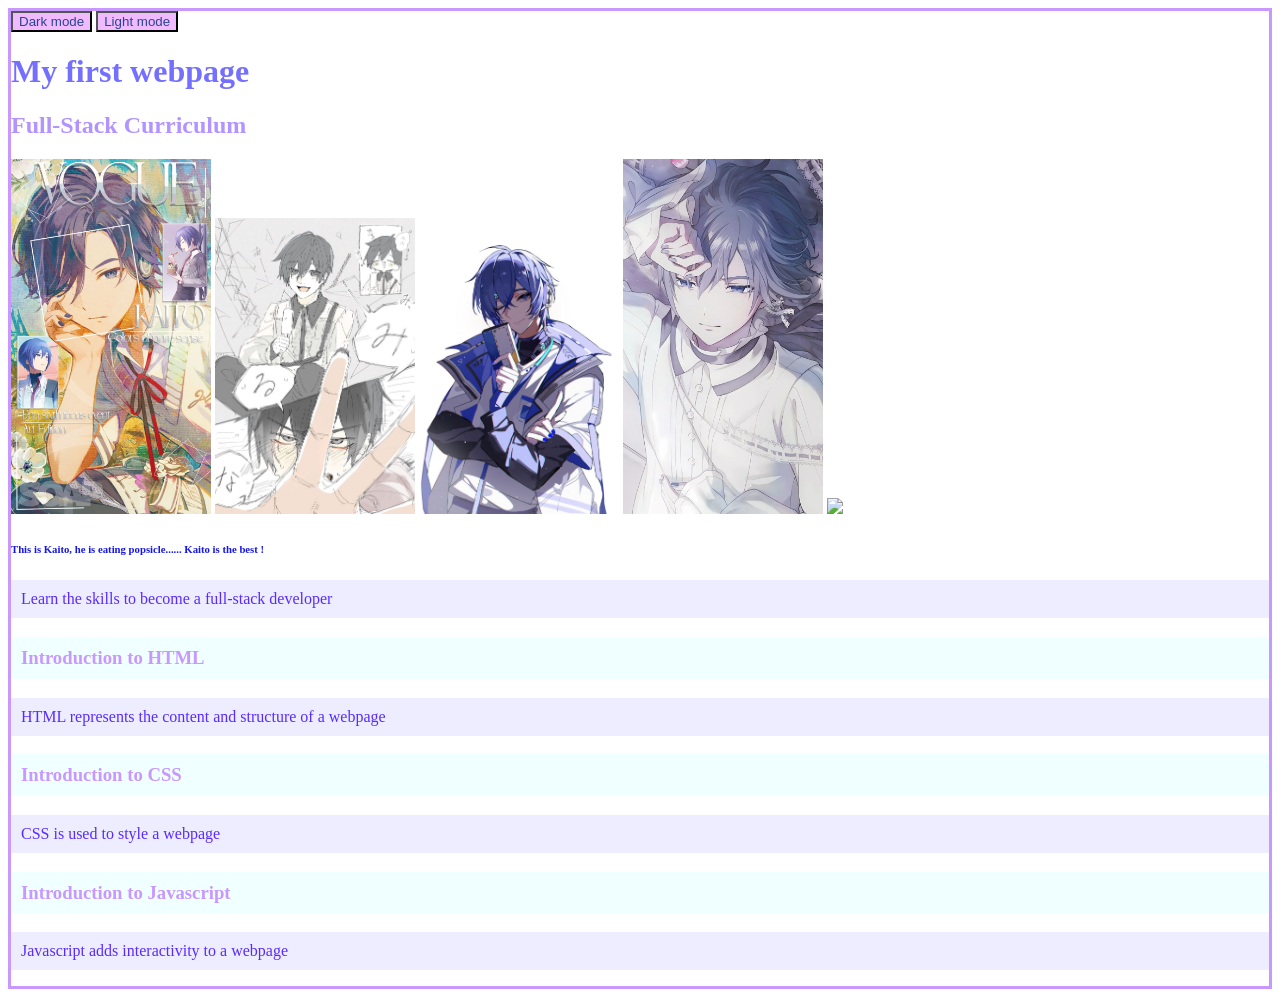
==== index.html @ ebd1fbab "photos" ====
<!DOCTYPE html>
<head>
    <title>My first webpage</title>
    <link rel="stylesheet" href="./styles/second.css">
    <link rel="stylesheet" href="./styles/first.css">
</head>

<body id="light">
<button onclick="document.body.id = 'dark';">
    Dark mode
</button>

<button onclick="document.body.id = 'light';">
    Light mode
</button>

    <h1>My first webpage</h1>
    <h2>Full-Stack Curriculum</h2>
    <img src="/Images/de895243374982b24a1d31e9becc2467.jpg" width="200">
    <img src="/Images/kaito.jpg" width="200">
    <img src="/Images/kaito1.jpg" width="200">
    <img src="/Images/kaito2.jpg" width="200">
    <img src="/Images/miku.png" width="200">
    <h6>This is Kaito, he is eating popsicle...... Kaito is the best !</h6>
    <p>Learn the skills to become a full-stack developer</p>

    <h3>Introduction to HTML</h3>
    <p>HTML represents the content and structure of a webpage</p>

    <h3>Introduction to CSS</h3>
    <p>CSS is used to style a webpage</p>

    <h3>Introduction to Javascript</h3>
    <p>Javascript adds interactivity to a webpage</p>

    <script>
        let dog = {
            name:"Gaga",
            weight:"6",
            happy: false,
        };
        console.log(dog.name)
        let family = {
            dad:"Haha",
            mom:"Lala",
            daughter:"Hehe",
            pet:dog
        }
        console.log(family)
        family.pet.happy = true
    </script>
</body>
---- styles/second.css ----
#dark {
  background-color: rgb(42, 42, 42);
  color: rgb(255, 255, 255);    border: 3px solid rgb(200, 152, 255);

  background-color: rgb(44, 44, 44);

h6{
  color:rgb(131, 131, 255)
}
p{
  color: rgb(188, 170, 255);
  padding: 10px;
}
h3{
  color: rgb(213, 177, 255);
  padding: 10px;
}
h1{
  color:rgb(244, 206, 255)
}
h2{
  color:rgb(224, 255, 240)
}
button{
    color: rgb(119, 58, 140);
    background-color: rgb(141, 209, 255);
}


}
---- styles/first.css ----
#light {
  background-color: rgb(255, 255, 255);
  color: black;    border: 3px solid rgb(200, 152, 255);
h6{
  color:rgb(23, 23, 226)
}
p{
  color: rgb(89, 43, 255);
  background-color: rgb(237, 237, 255);
  padding: 10px;
}
h3{
  color: rgb(200, 152, 255);
  background-color: azure;
  padding: 10px;
}
h1{
  color:rgb(116, 111, 255)
}
h2{
  color:rgb(178, 147, 255)
}
button{
    color: rgb(43, 67, 145);
    background-color: rgb(240, 186, 255);
}

}
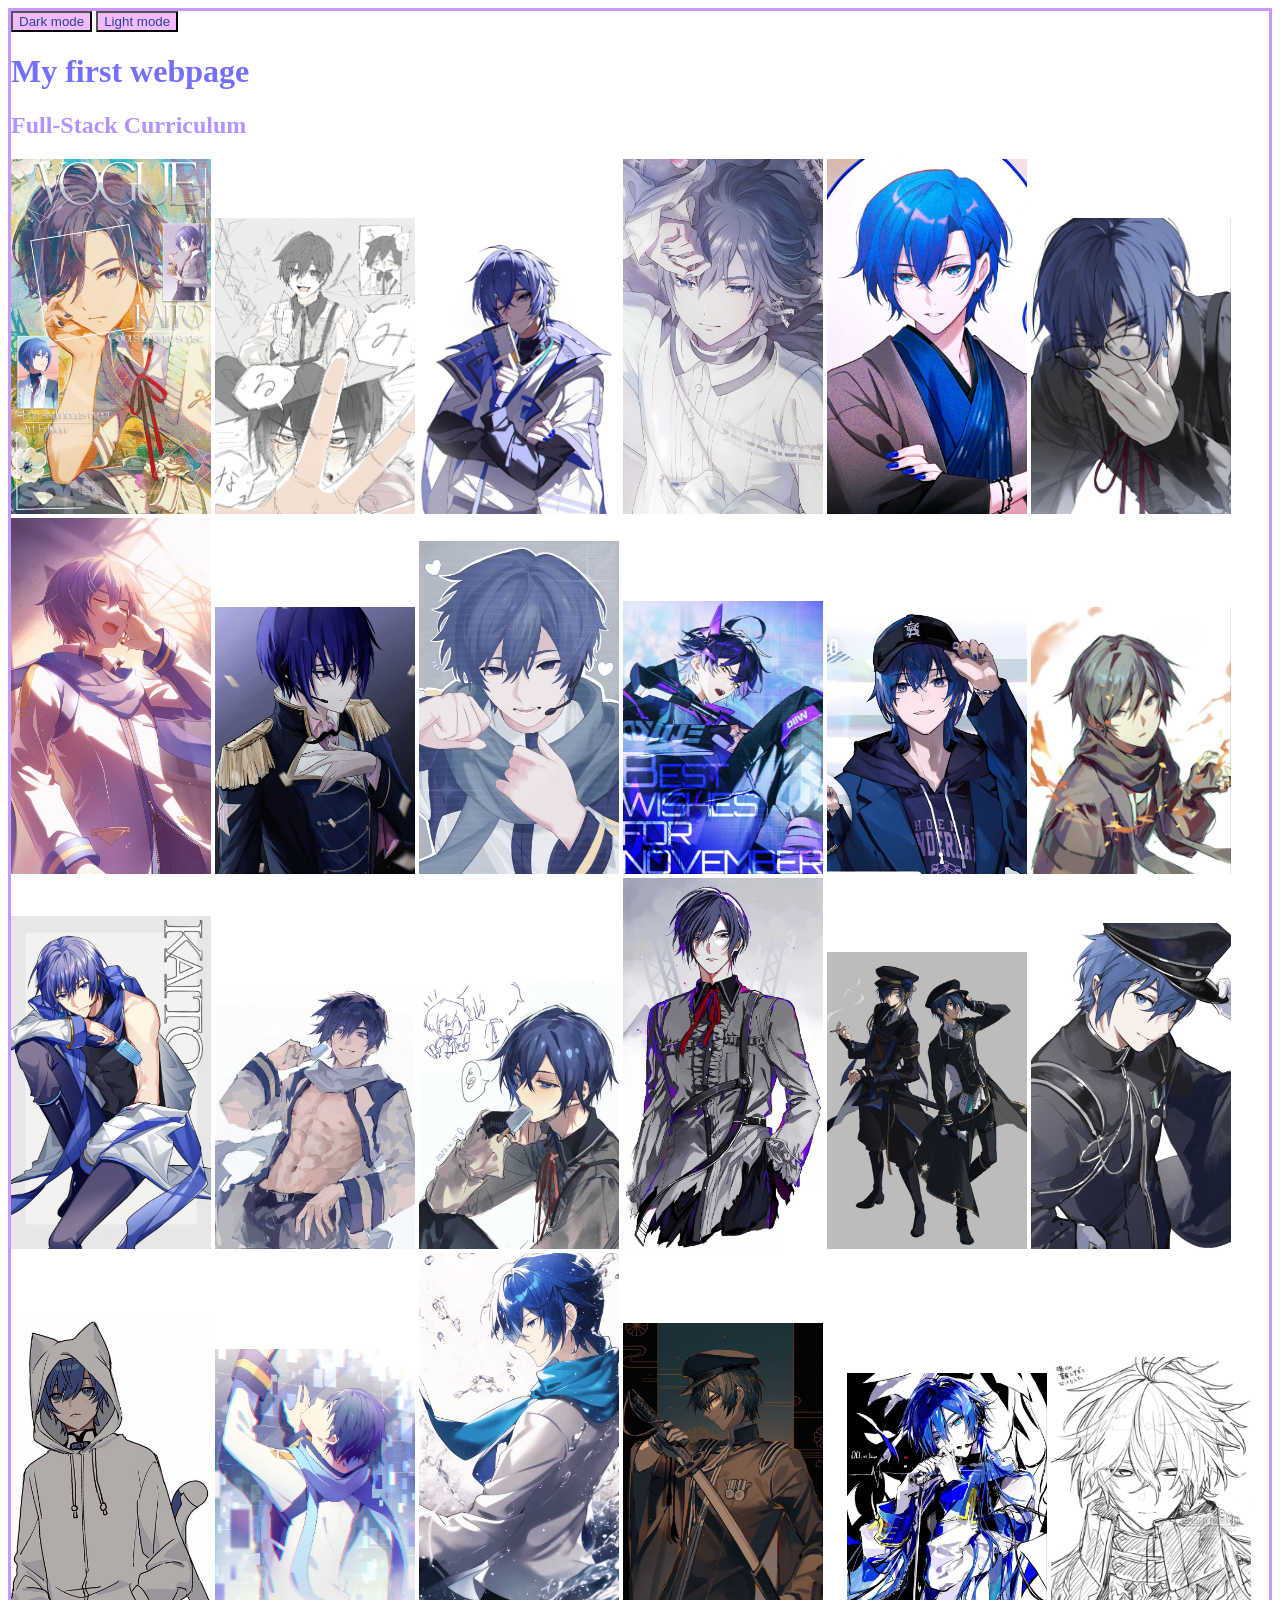
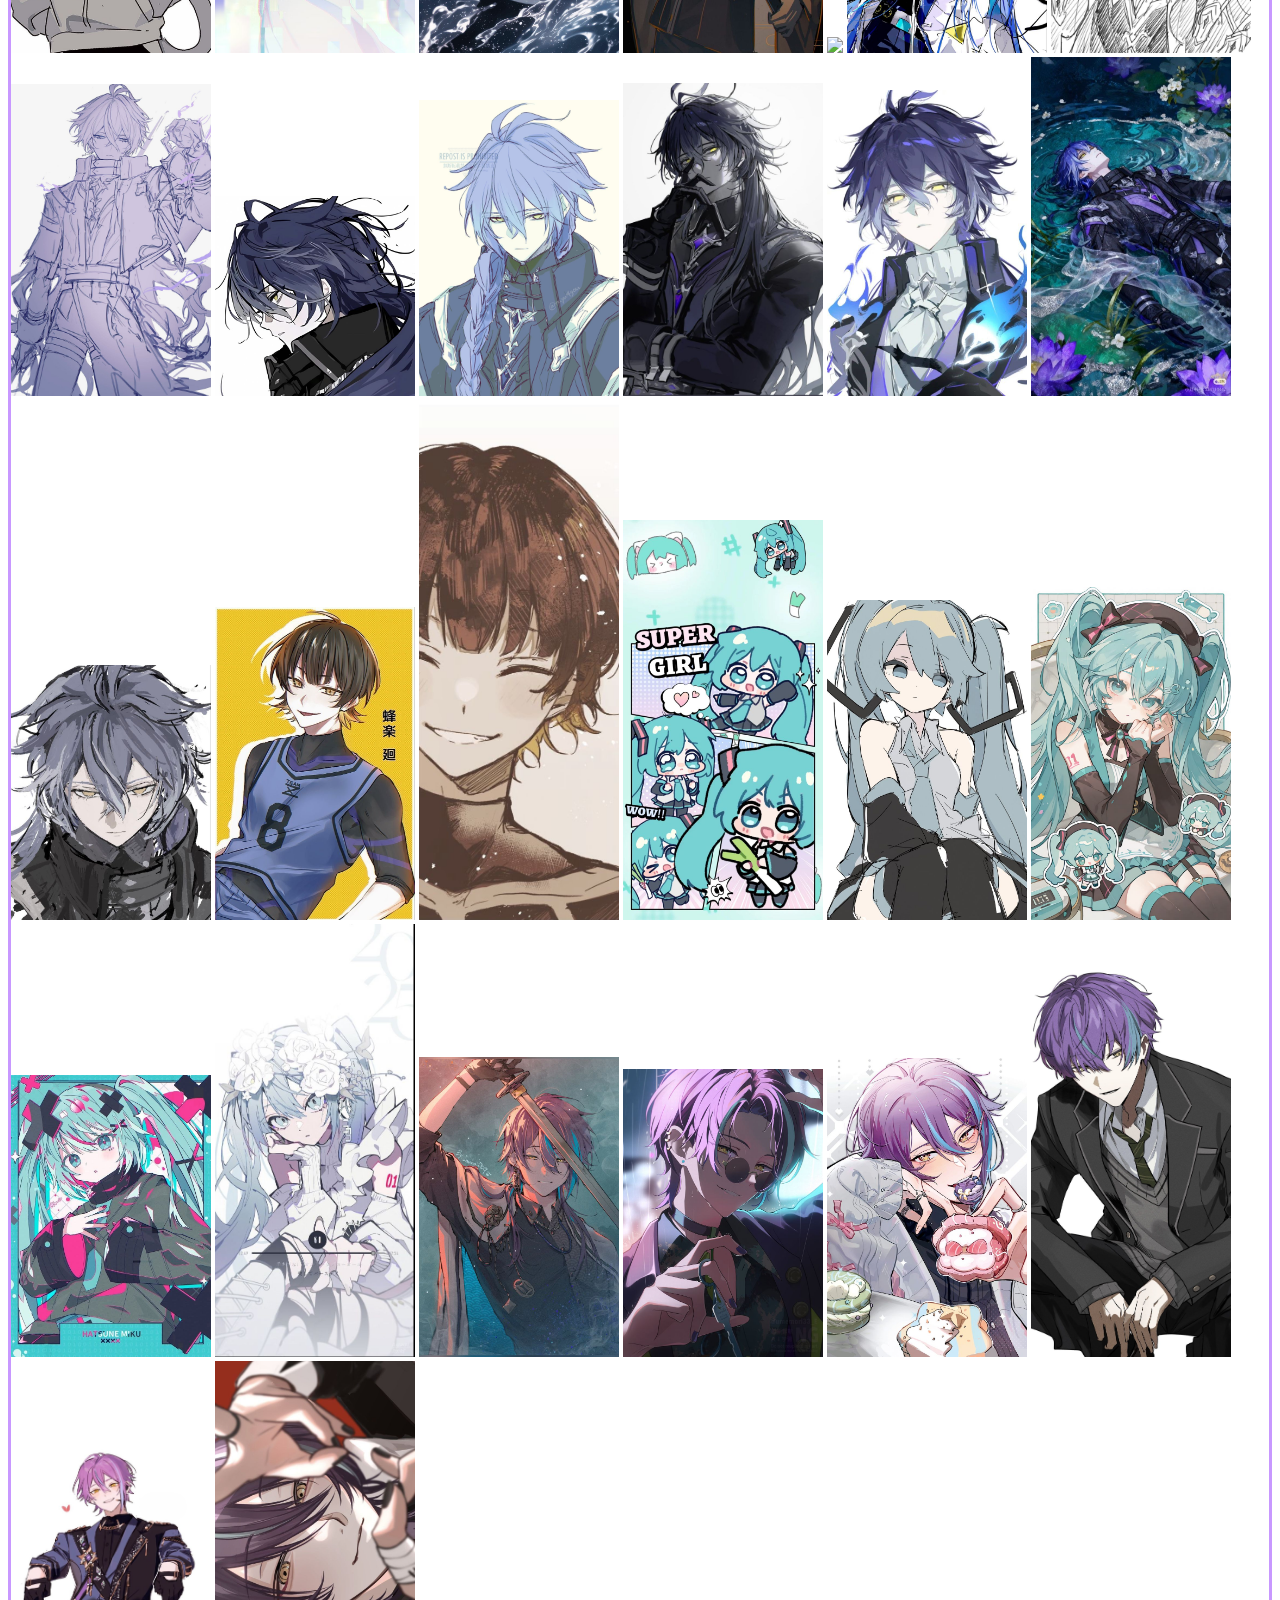
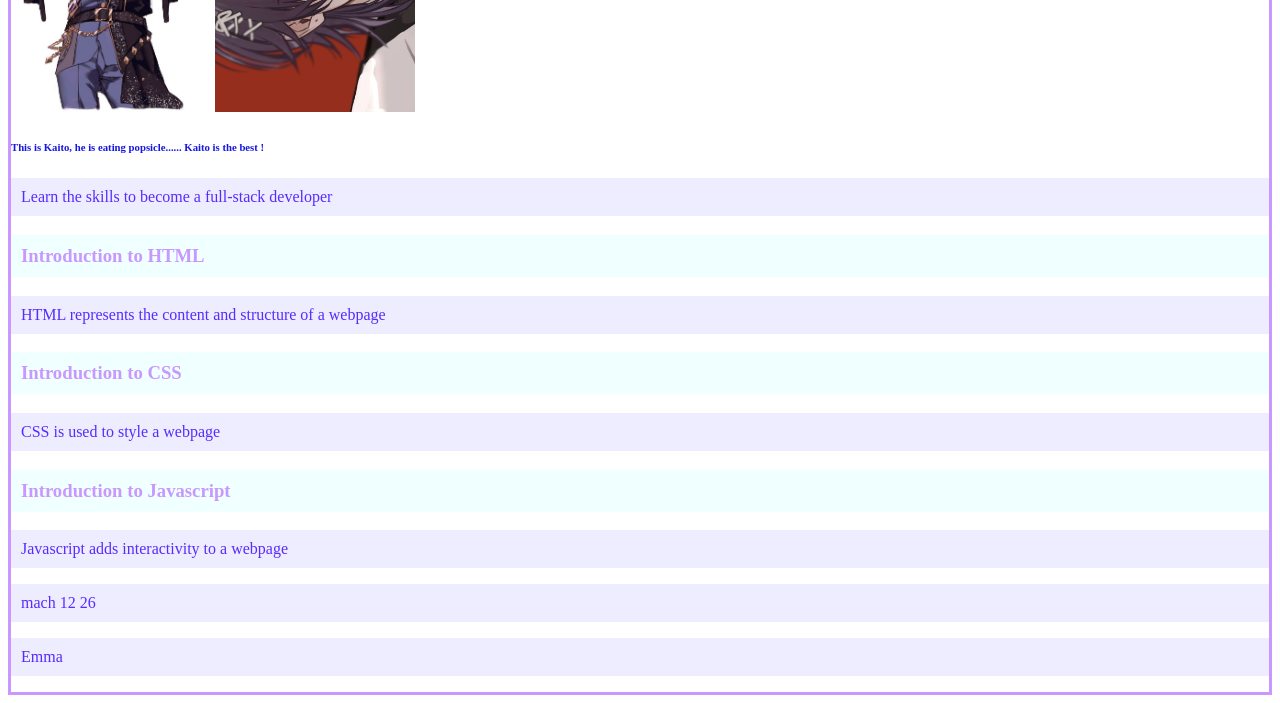
==== commit 66cb3b9a: "picture" ====
--- a/index.html
+++ b/index.html
@@ -20,7 +20,47 @@
     <img src="/Images/kaito.jpg" width="200">
     <img src="/Images/kaito1.jpg" width="200">
     <img src="/Images/kaito2.jpg" width="200">
-    <img src="/Images/miku.png" width="200">
+    <img src="/Images/kaito3.jpg" width="200">
+    <img src="/Images/kaito4.jpg" width="200">
+    <img src="/Images/kaito5.jpg" width="200">
+    <img src="/Images/kaito6.jpg" width="200">
+    <img src="/Images/kaito7.jpg" width="200">
+    <img src="/Images/kaito8.jpg" width="200">
+    <img src="/Images/kaito9.jpg" width="200">
+    <img src="/Images/kaito10.jpg" width="200">
+    <img src="/Images/kaito11.jpg" width="200">
+    <img src="/Images/kaito12.jpg" width="200">
+    <img src="/Images/kaito13.jpg" width="200">
+    <img src="/Images/kaito14.jpg" width="200">
+    <img src="/Images/kaito15.jpg" width="200">
+    <img src="/Images/kaito16.jpg" width="200">
+    <img src="/Images/kaito17.jpg" width="200">
+    <img src="/Images/kaito18.jpg" width="200">
+    <img src="/Images/kaito19.jpg" width="200">
+    <img src="/Images/kaito20.jpg" width="200">
+    <img src="/Images/kaito21.jpg" width="200">
+    <img src="/Images/kaito22.jpg" width="200">
+    <img src="/Images/flins.jpg" width="200">
+    <img src="/Images/flins1.jpg" width="200">
+    <img src="/Images/flins3.jpg" width="200">
+    <img src="/Images/flins4.jpg" width="200">
+    <img src="/Images/flins5.jpg" width="200">
+    <img src="/Images/flins6.jpg" width="200">
+    <img src="/Images/flins7.jpg" width="200">
+    <img src="/Images/flins8.jpg" width="200">
+    <img src="/Images/bachira.jpg" width="200">
+    <img src="/Images/bachira1.jpg" width="200">
+    <img src="/Images/miku.jpg" width="200">
+    <img src="/Images/miku1.jpg" width="200">
+    <img src="/Images/miku2.jpg" width="200">
+    <img src="/Images/miku3.jpg" width="200">
+    <img src="/Images/miku4.jpg" width="200">
+    <img src="/Images/rui.jpg" width="200">
+    <img src="/Images/rui1.jpg" width="200">
+    <img src="/Images/rui2.jpg" width="200">
+    <img src="/Images/rui3.jpg" width="200">
+    <img src="/Images/rui4.jpg" width="200">
+    <img src="/Images/rui5.jpg" width="200">
     <h6>This is Kaito, he is eating popsicle...... Kaito is the best !</h6>
     <p>Learn the skills to become a full-stack developer</p>
 
@@ -49,4 +89,9 @@
         console.log(family)
         family.pet.happy = true
     </script>
+<footer>
+    <p>mach 12 26</p>
+    <p>Emma</p>
+</footer>
+
 </body>
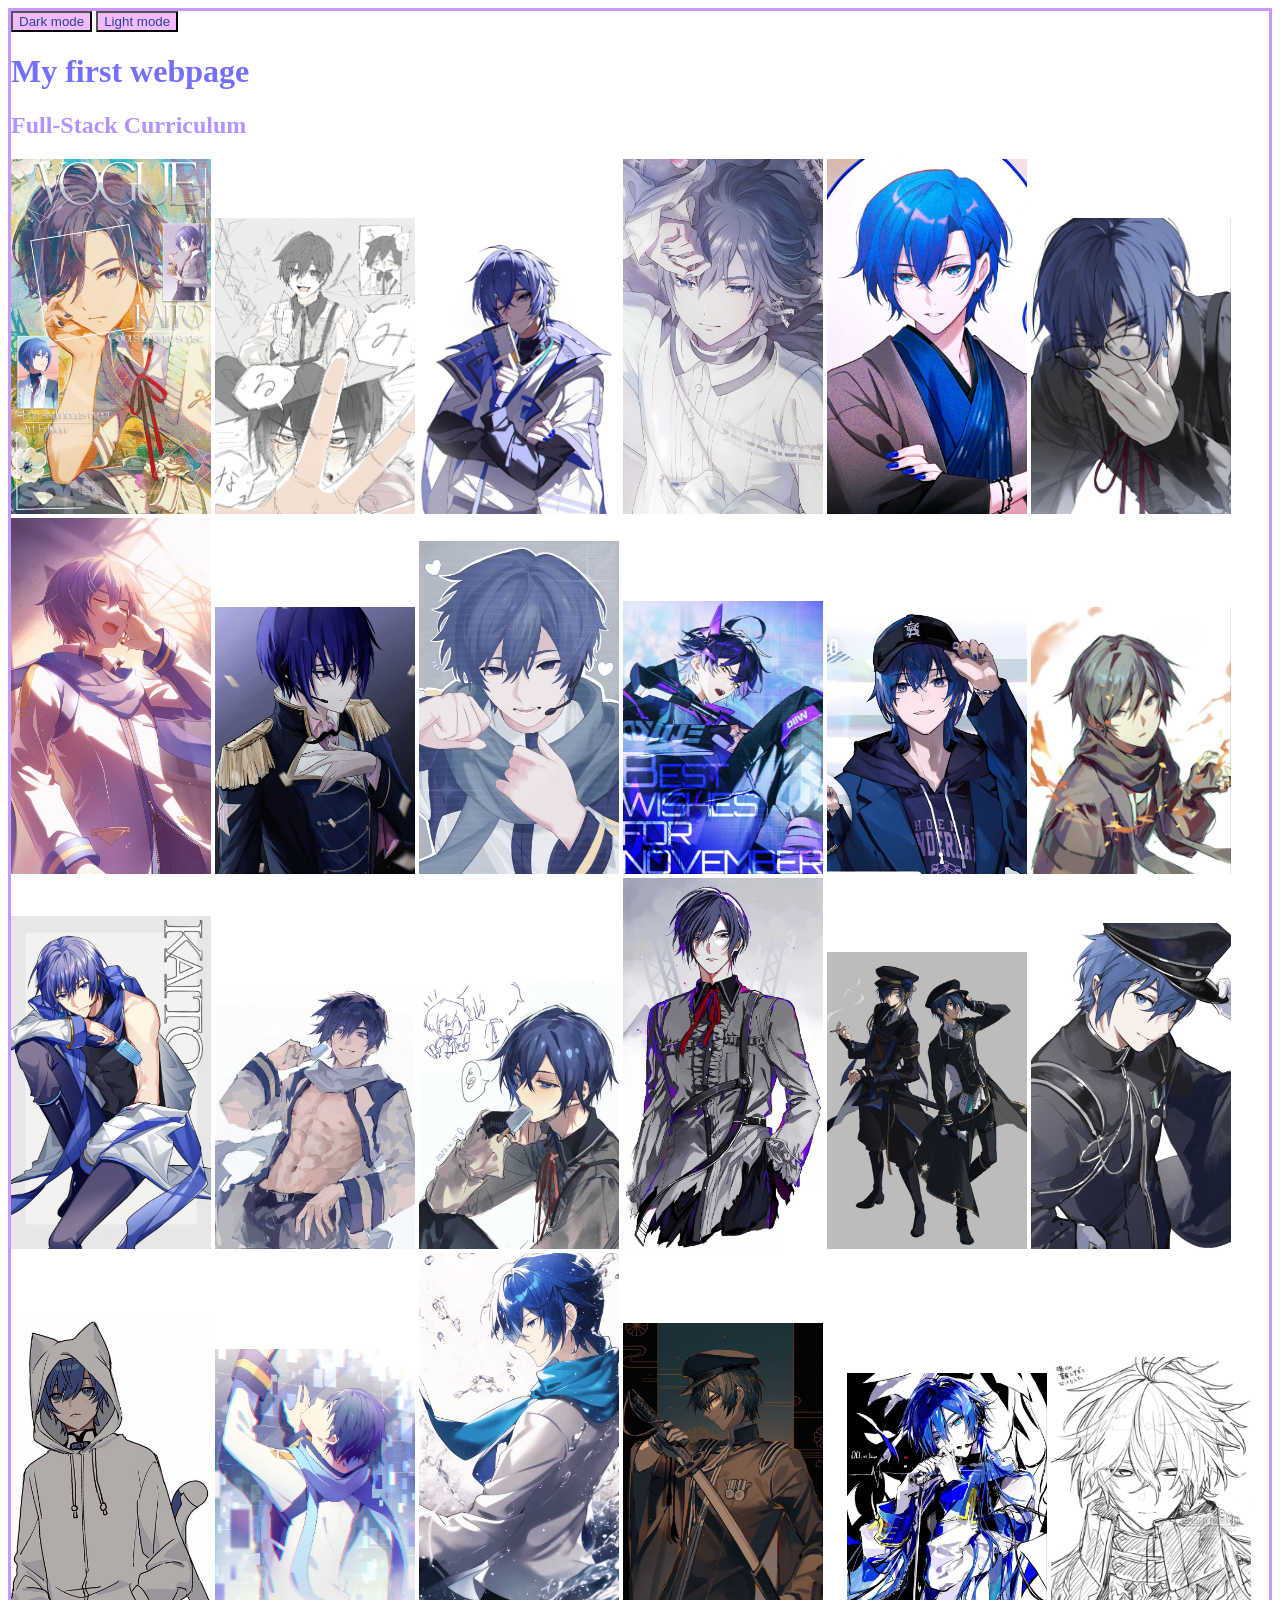
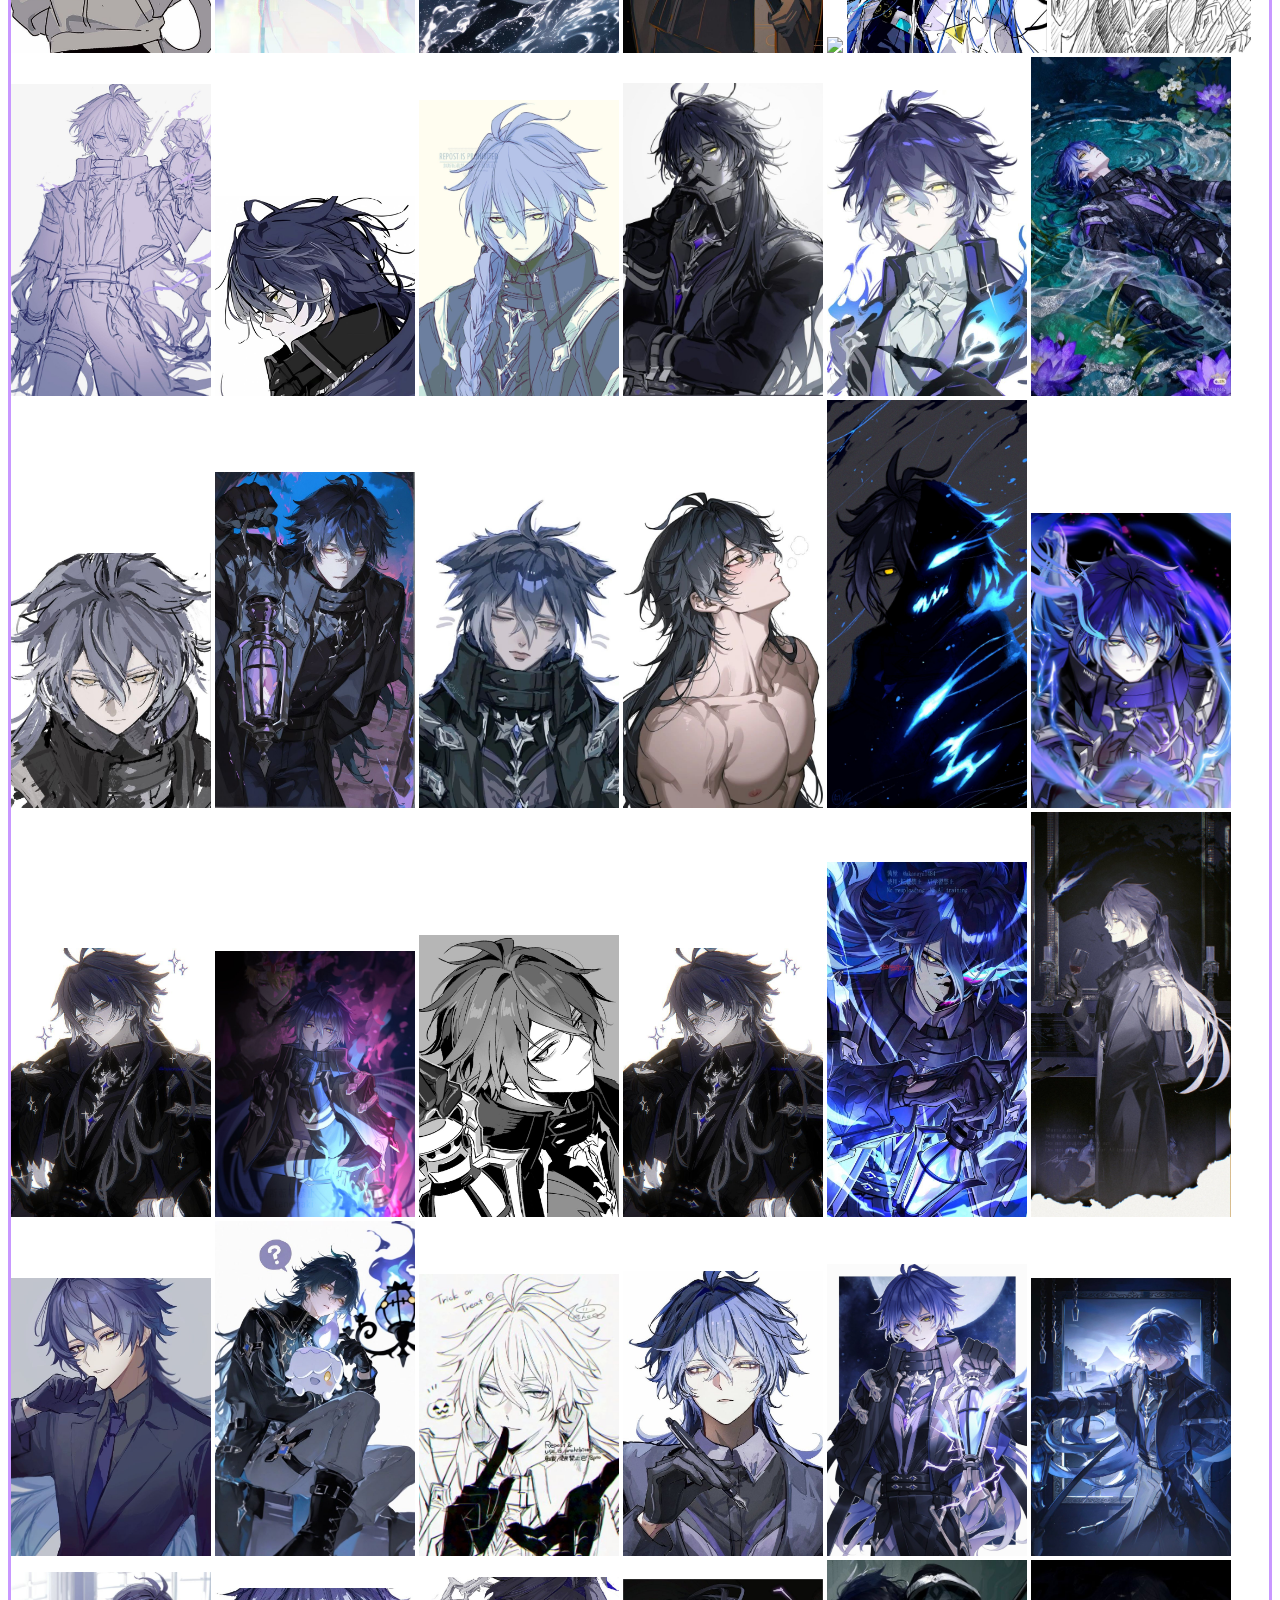
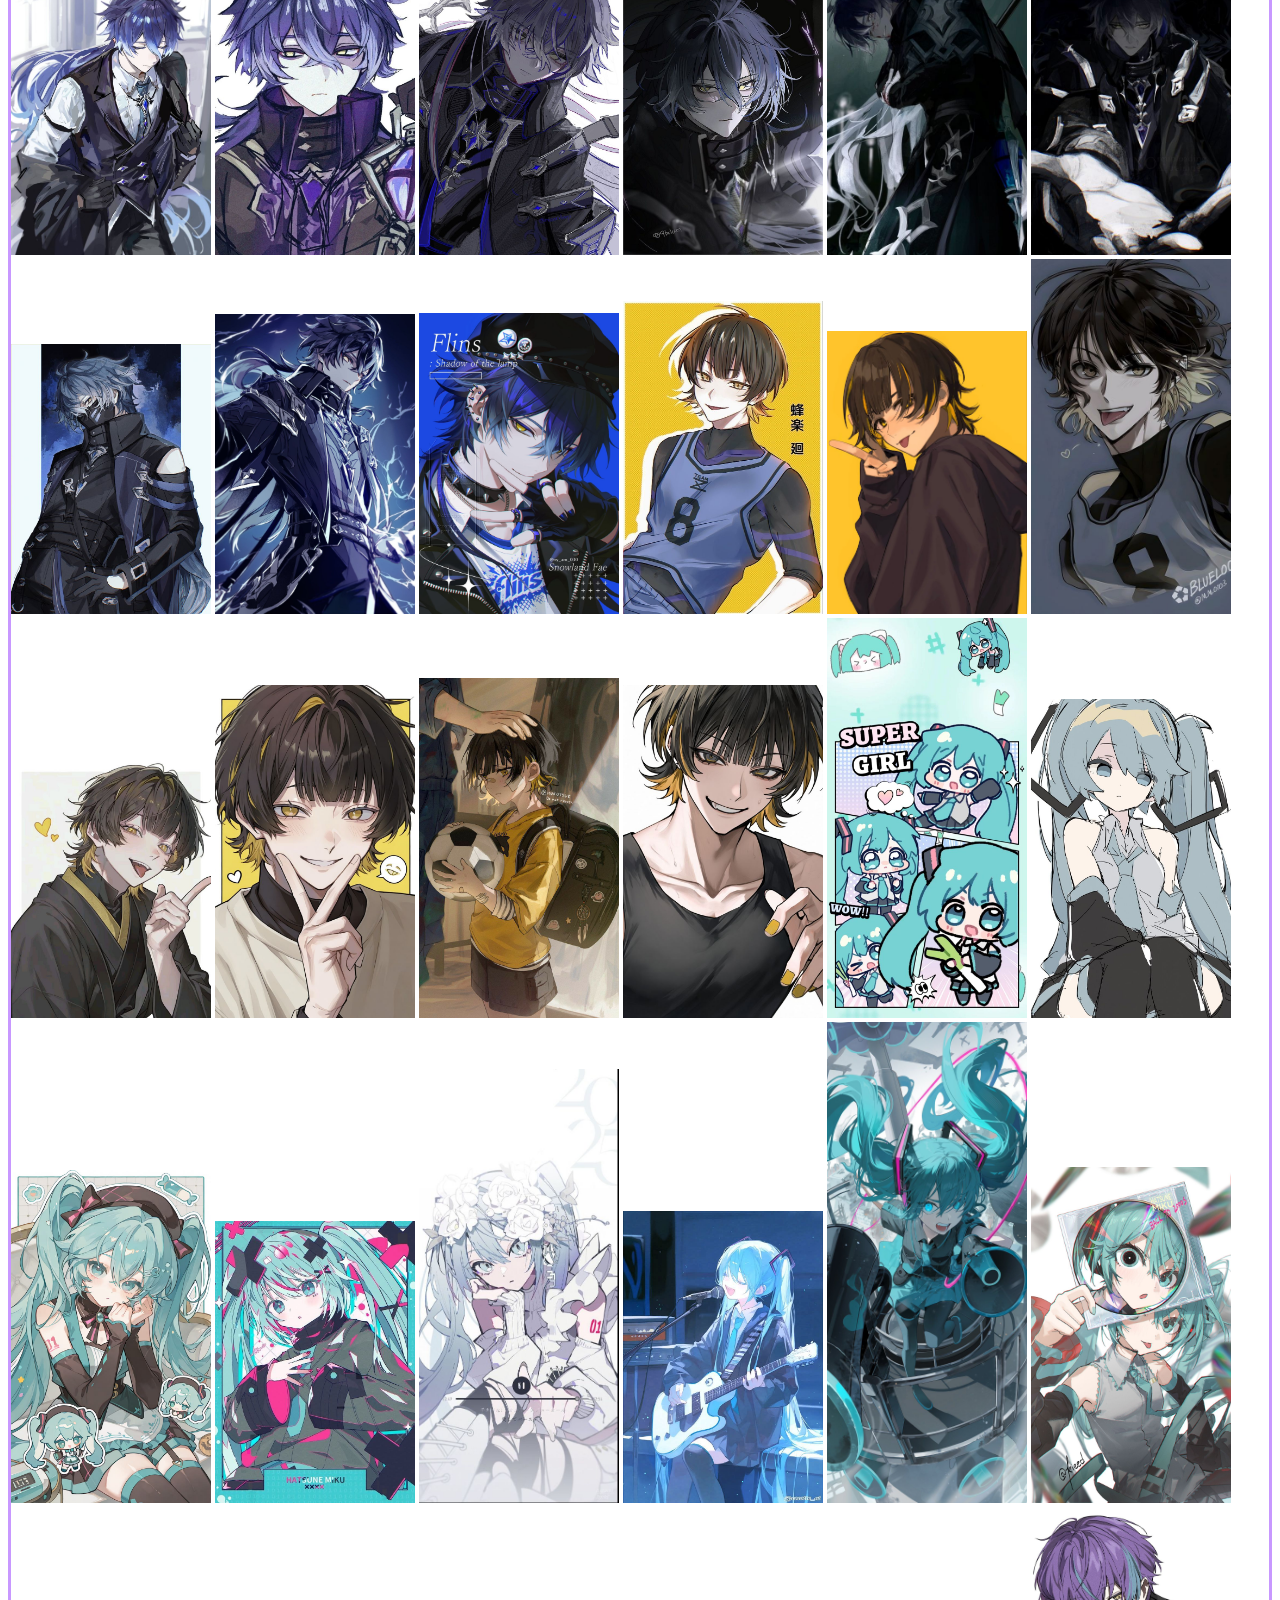
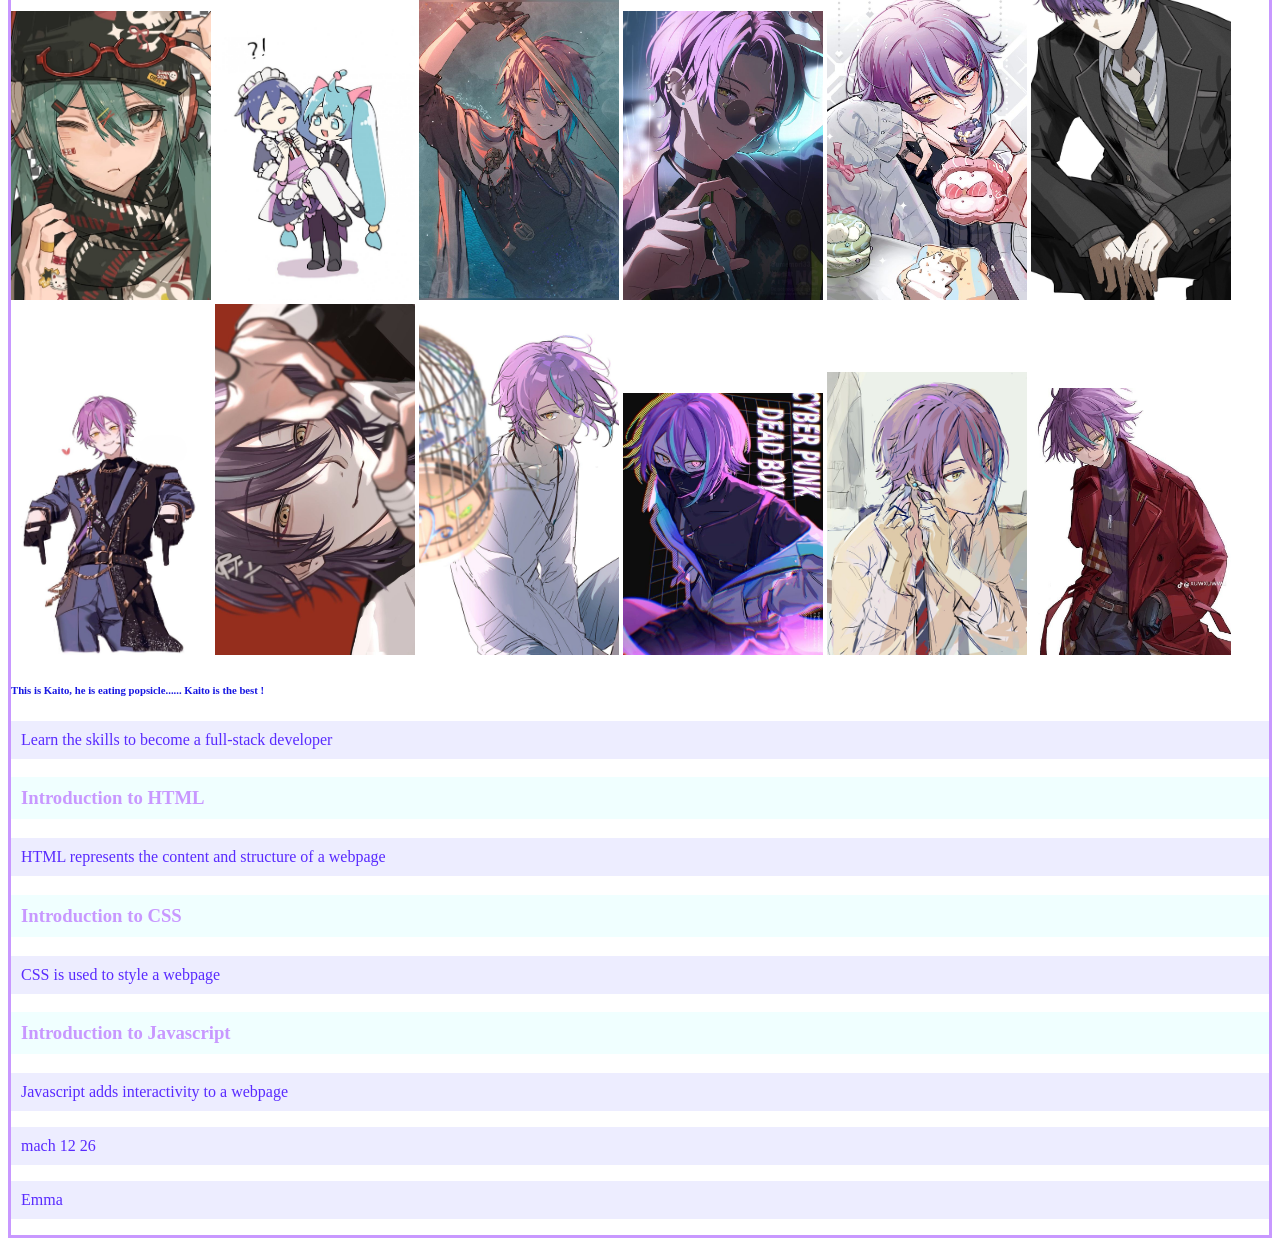
==== commit 7e1ca2af: "picture" ====
--- a/index.html
+++ b/index.html
@@ -48,19 +48,59 @@
     <img src="/Images/flins6.jpg" width="200">
     <img src="/Images/flins7.jpg" width="200">
     <img src="/Images/flins8.jpg" width="200">
+    <img src="/Images/flins9.jpg" width="200">
+    <img src="/Images/flins10.jpg" width="200">
+    <img src="/Images/flins11.jpg" width="200">
+    <img src="/Images/flins12.jpg" width="200">
+    <img src="/Images/flins13.jpg" width="200">
+    <img src="/Images/flins14.jpg" width="200">
+    <img src="/Images/flins15.jpg" width="200">
+    <img src="/Images/flins16.jpg" width="200">
+    <img src="/Images/flins17.jpg" width="200">
+    <img src="/Images/flins18.jpg" width="200">
+    <img src="/Images/flins19.jpg" width="200">
+    <img src="/Images/flins20.jpg" width="200">
+    <img src="/Images/flins21.jpg" width="200">
+    <img src="/Images/flins22.jpg" width="200">
+    <img src="/Images/flins23.jpg" width="200">
+    <img src="/Images/flins24.jpg" width="200">
+    <img src="/Images/flins25.jpg" width="200">
+    <img src="/Images/flins26.jpg" width="200">
+    <img src="/Images/flins27.jpg" width="200">
+    <img src="/Images/flins28.jpg" width="200">
+    <img src="/Images/flins29.jpg" width="200">
+    <img src="/Images/flins30.jpg" width="200">
+    <img src="/Images/flins31.jpg" width="200">
+    <img src="/Images/flins32.jpg" width="200">
+    <img src="/Images/flins33.jpg" width="200">
+    <img src="/Images/flins34.jpg" width="200">
     <img src="/Images/bachira.jpg" width="200">
-    <img src="/Images/bachira1.jpg" width="200">
+    <img src="/Images/bachira2.jpg" width="200">
+    <img src="/Images/bachira3.jpg" width="200">
+    <img src="/Images/bachira4.jpg" width="200">
+    <img src="/Images/bachira5.jpg" width="200">
+    <img src="/Images/bachira7.jpg" width="200">
+    <img src="/Images/bachira8.jpg" width="200">
     <img src="/Images/miku.jpg" width="200">
     <img src="/Images/miku1.jpg" width="200">
     <img src="/Images/miku2.jpg" width="200">
     <img src="/Images/miku3.jpg" width="200">
     <img src="/Images/miku4.jpg" width="200">
+    <img src="/Images/miku5.jpg" width="200">
+    <img src="/Images/miku6.jpg" width="200">
+    <img src="/Images/miku7.jpg" width="200">
+    <img src="/Images/miku8.jpg" width="200">
+    <img src="/Images/mika.jpg" width="200">
     <img src="/Images/rui.jpg" width="200">
     <img src="/Images/rui1.jpg" width="200">
     <img src="/Images/rui2.jpg" width="200">
     <img src="/Images/rui3.jpg" width="200">
     <img src="/Images/rui4.jpg" width="200">
     <img src="/Images/rui5.jpg" width="200">
+    <img src="/Images/rui6.jpg" width="200">
+    <img src="/Images/rui7.jpg" width="200">
+    <img src="/Images/rui8.jpg" width="200">
+    <img src="/Images/rui9.jpg" width="200">
     <h6>This is Kaito, he is eating popsicle...... Kaito is the best !</h6>
     <p>Learn the skills to become a full-stack developer</p>
 
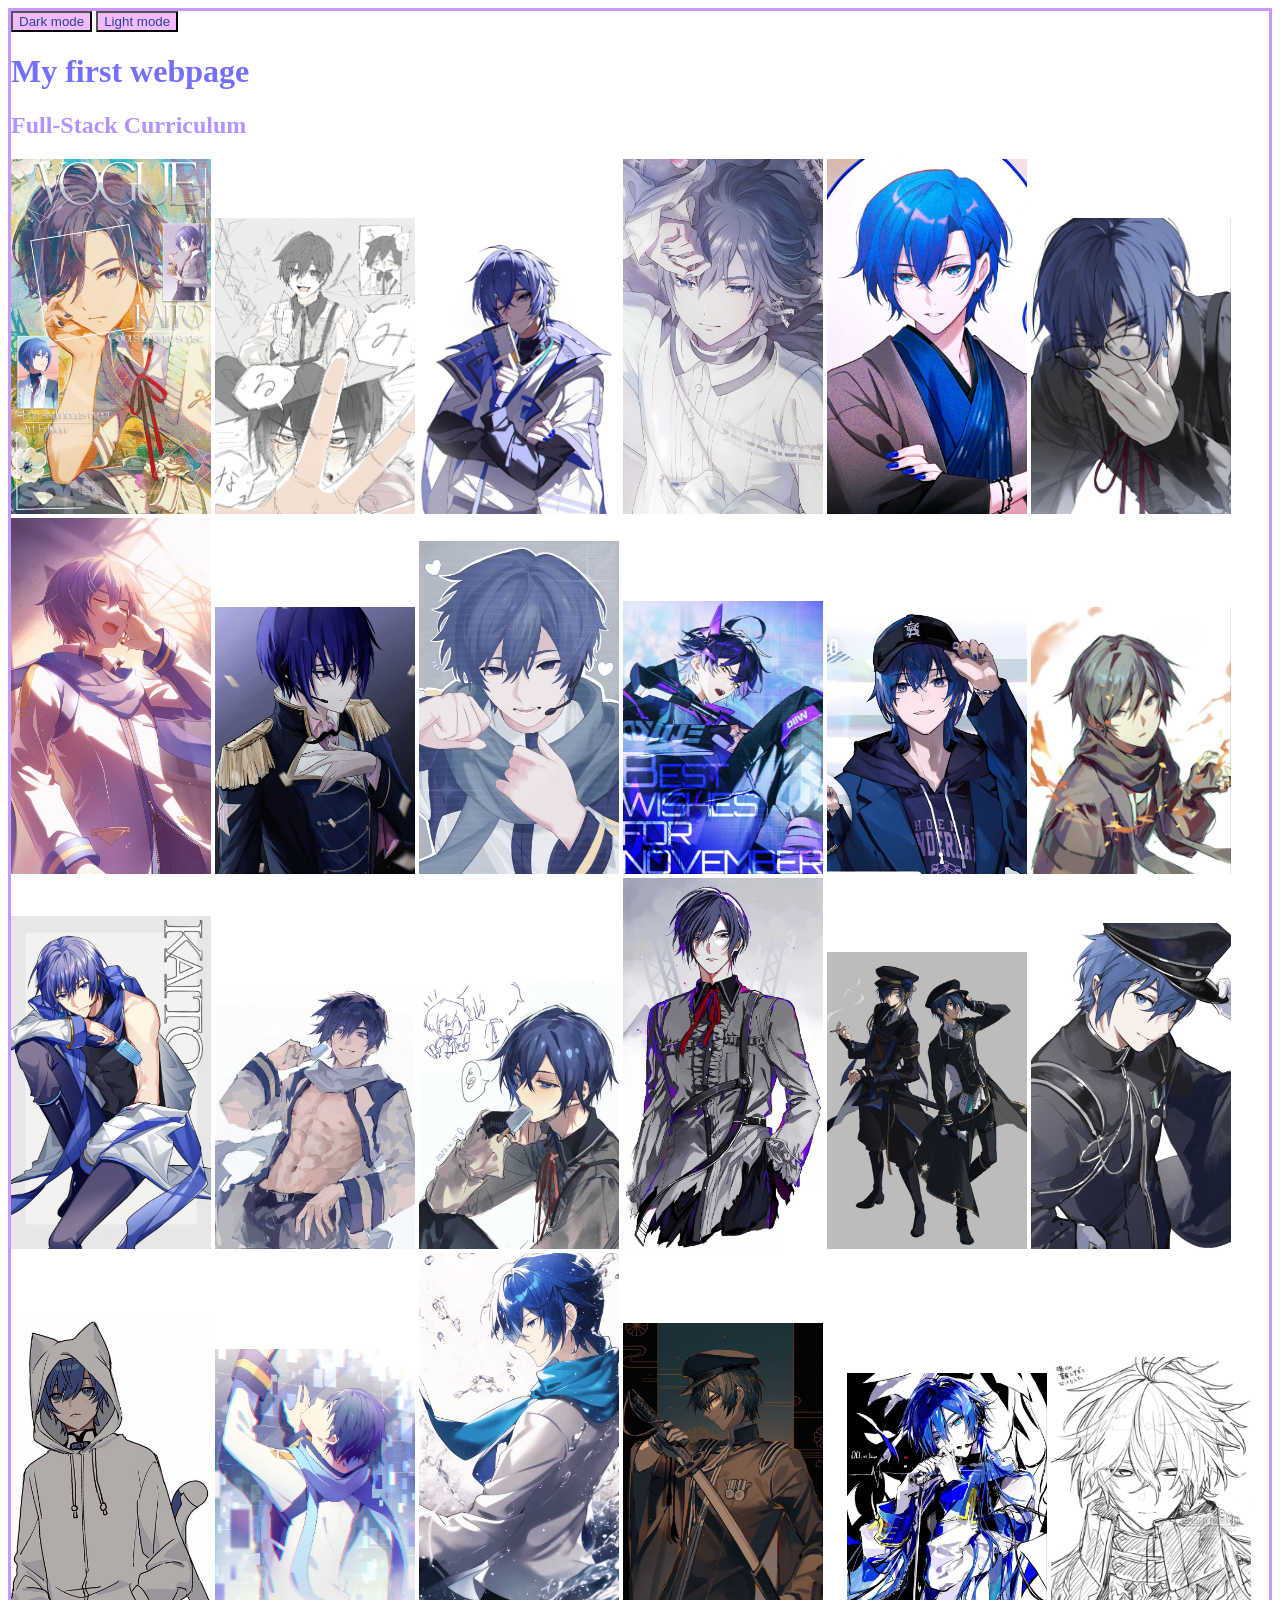
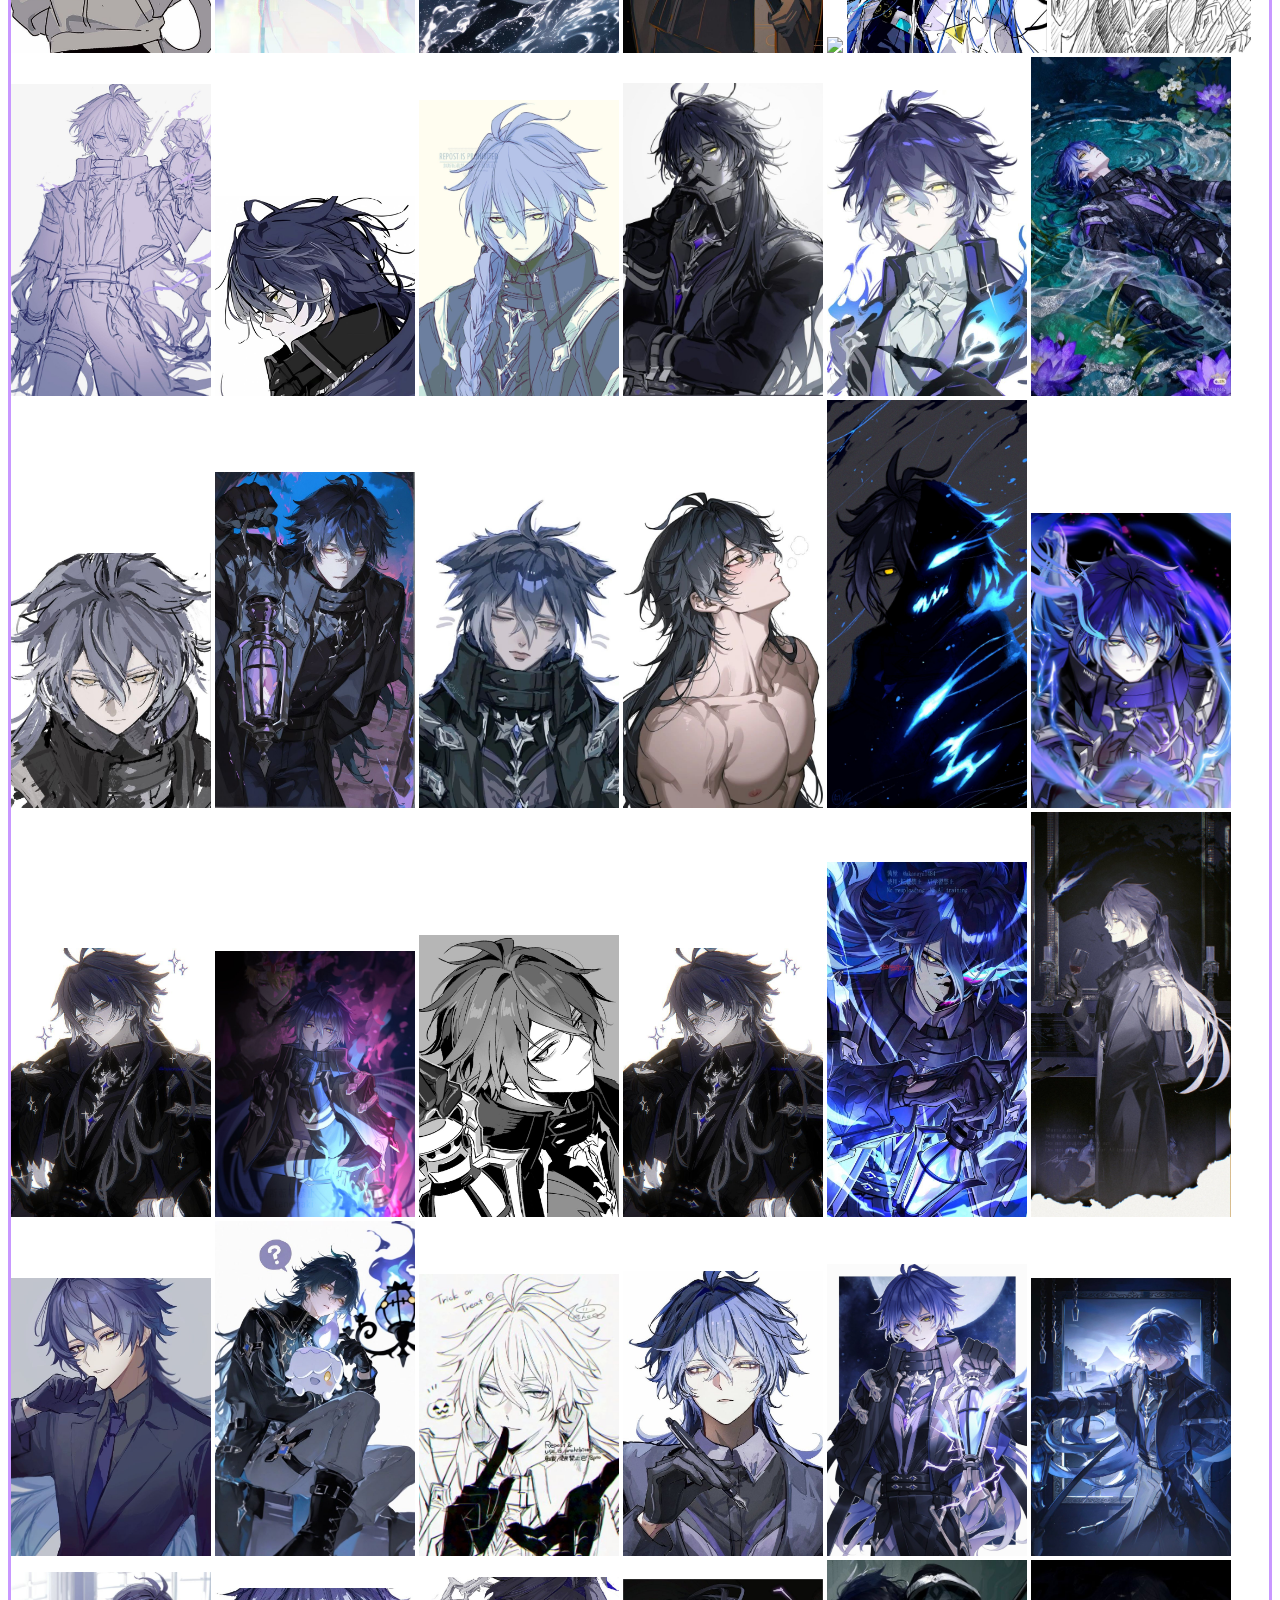
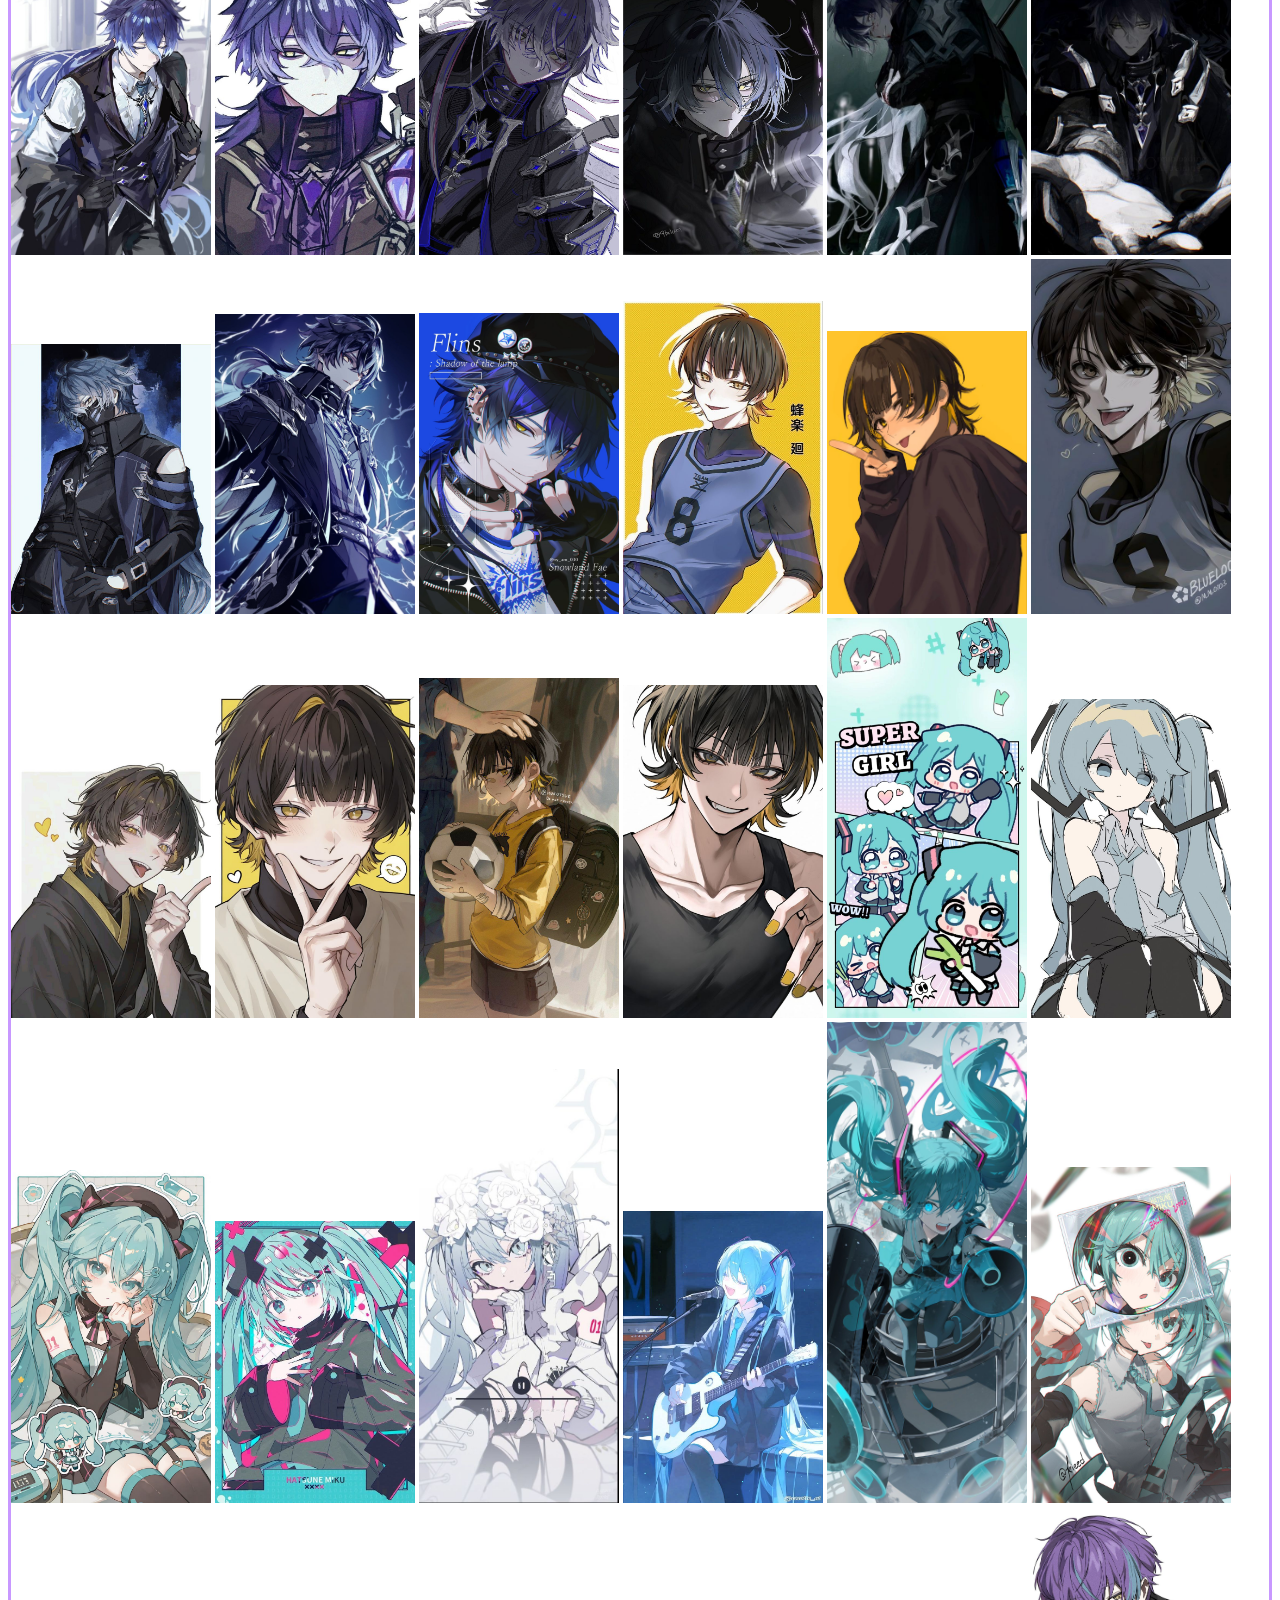
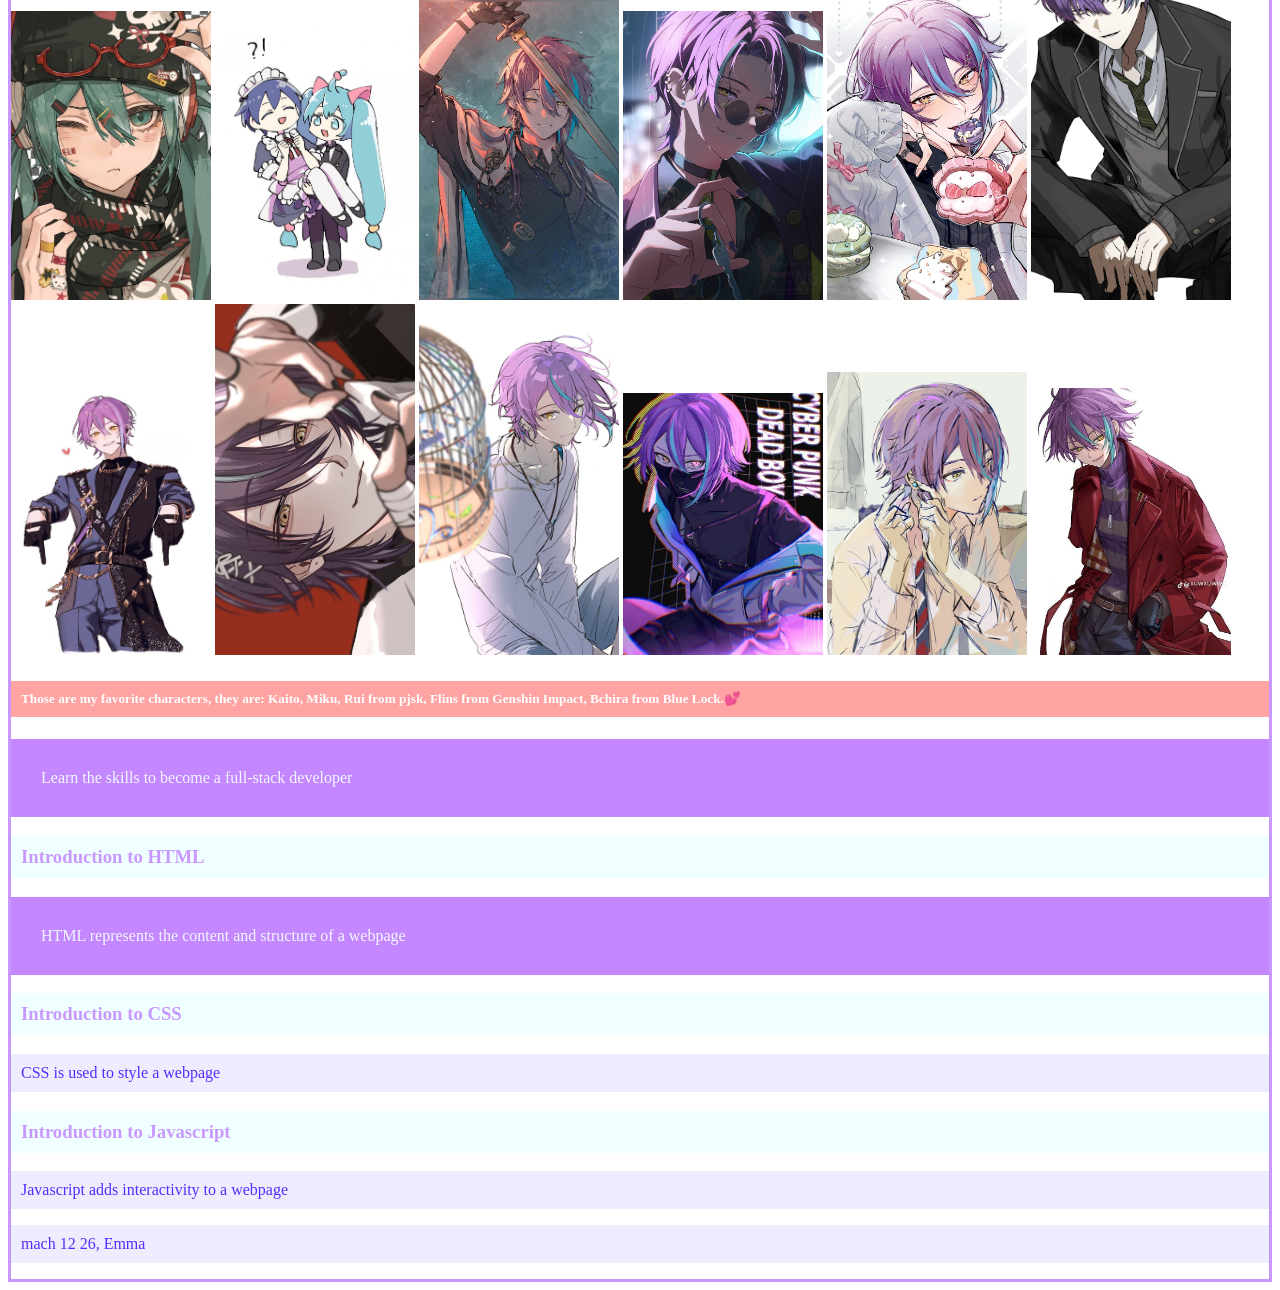
==== commit e1390751: "class" ====
--- a/index.html
+++ b/index.html
@@ -101,11 +101,12 @@
     <img src="/Images/rui7.jpg" width="200">
     <img src="/Images/rui8.jpg" width="200">
     <img src="/Images/rui9.jpg" width="200">
-    <h6>This is Kaito, he is eating popsicle...... Kaito is the best !</h6>
-    <p>Learn the skills to become a full-stack developer</p>
+
+    <h5 class="ch">Those are my favorite characters, they are: Kaito, Miku, Rui from pjsk, Flins from Genshin Impact, Bchira from Blue Lock.💕</h5>
+    <p class="piglet">Learn the skills to become a full-stack developer</p>
 
     <h3>Introduction to HTML</h3>
-    <p>HTML represents the content and structure of a webpage</p>
+    <p class="piglet">HTML represents the content and structure of a webpage</p>
 
     <h3>Introduction to CSS</h3>
     <p>CSS is used to style a webpage</p>
@@ -130,8 +131,7 @@
         family.pet.happy = true
     </script>
 <footer>
-    <p>mach 12 26</p>
-    <p>Emma</p>
+    <p>mach 12 26, Emma</p>
 </footer>
 
 </body>
--- a/styles/second.css
+++ b/styles/second.css
@@ -4,15 +4,30 @@
 
   background-color: rgb(44, 44, 44);
 
-h6{
+h5{
   color:rgb(131, 131, 255)
 }
+
+.ch{
+  background-color: rgb(255, 163, 163);
+  color: rgb(255, 255, 255);
+  padding: 10px;
+}
+
+.piglet{
+  background-color: rgb(76, 53, 97);
+  color: rgb(167, 207, 242);
+  padding: 30px;
+}
+
 p{
-  color: rgb(188, 170, 255);
+  color: rgb(105, 98, 239);
+  background-color: rgb(51, 51, 103);
   padding: 10px;
 }
 h3{
-  color: rgb(213, 177, 255);
+  color: rgb(199, 170, 232);
+  background-color: rgb(51, 81, 102);
   padding: 10px;
 }
 h1{
--- a/styles/first.css
+++ b/styles/first.css
@@ -9,6 +9,20 @@
   background-color: rgb(237, 237, 255);
   padding: 10px;
 }
+
+.piglet{
+  background-color: rgb(197, 135, 255);
+  color: aliceblue;
+  padding: 30px;
+}
+
+.ch{
+  background-color: rgb(255, 163, 163);
+  color: rgb(255, 255, 255);
+  padding: 10px;
+}
+
+
 h3{
   color: rgb(200, 152, 255);
   background-color: azure;
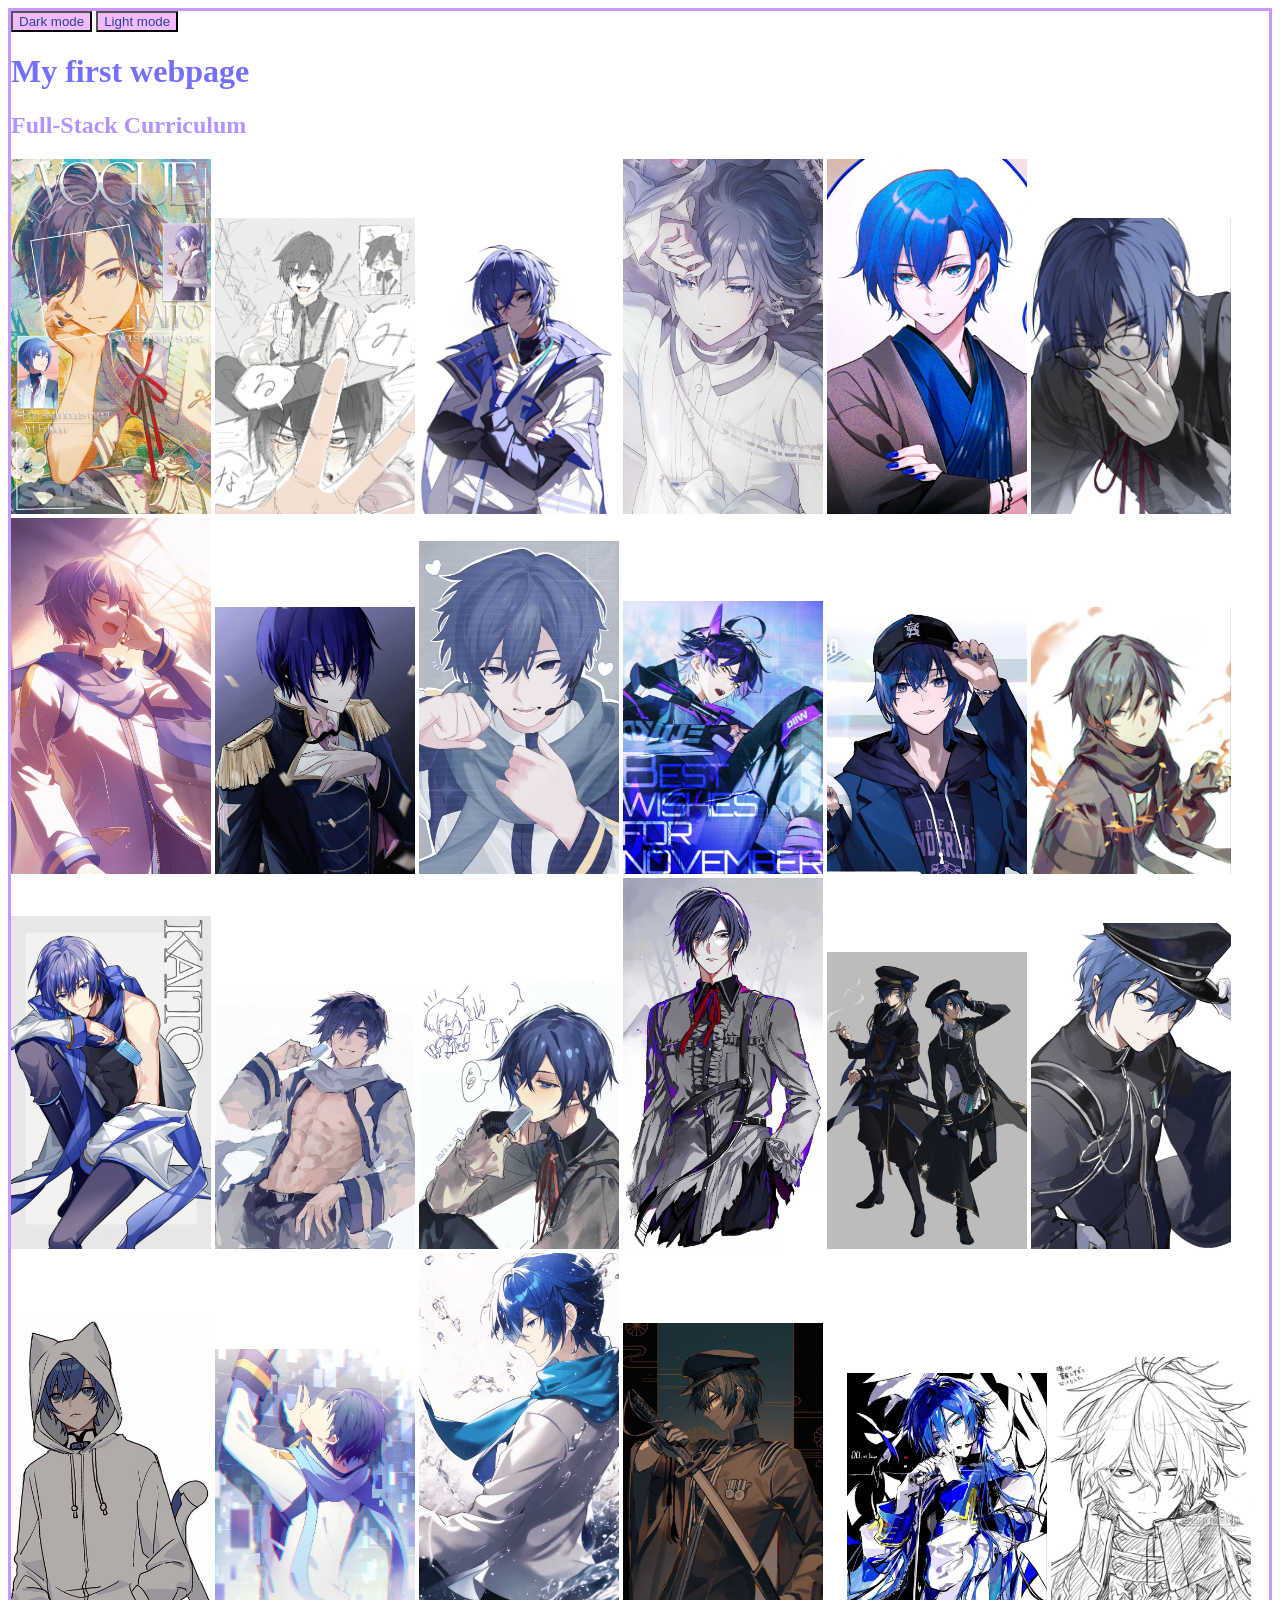
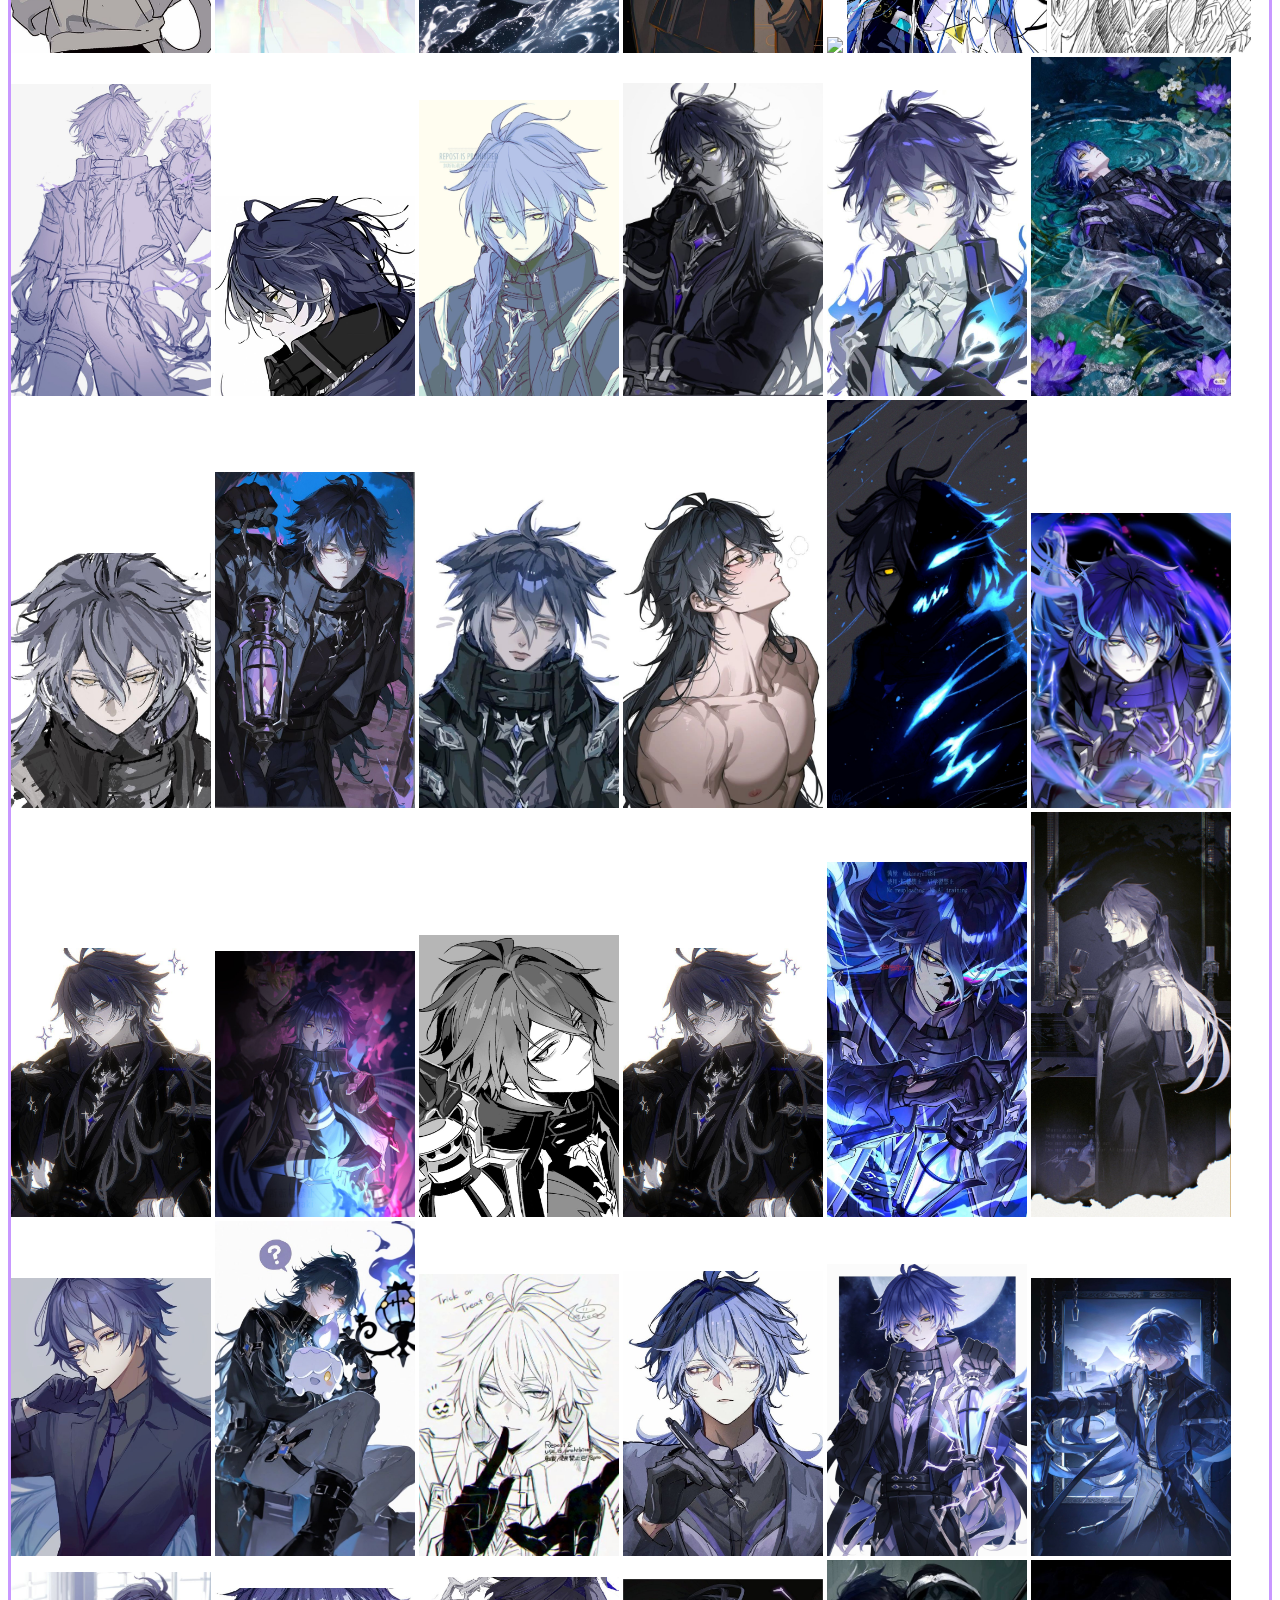
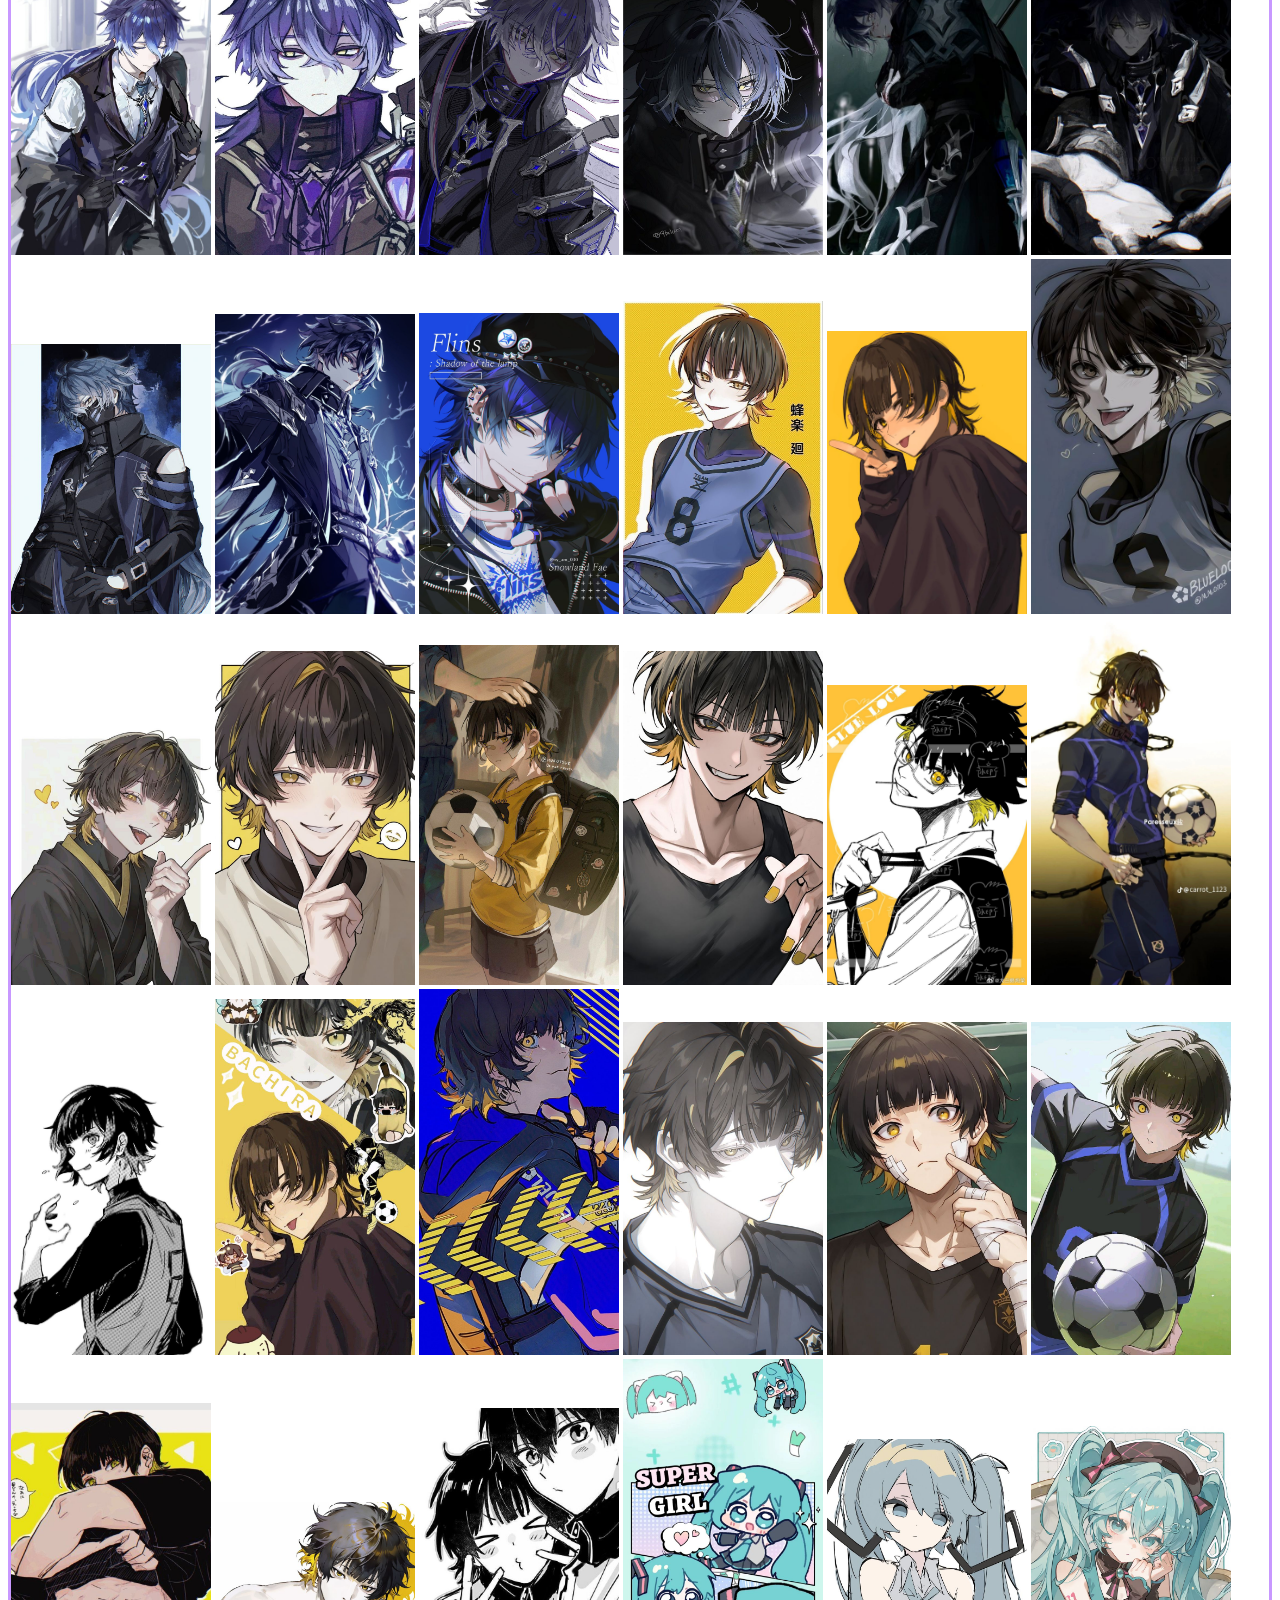
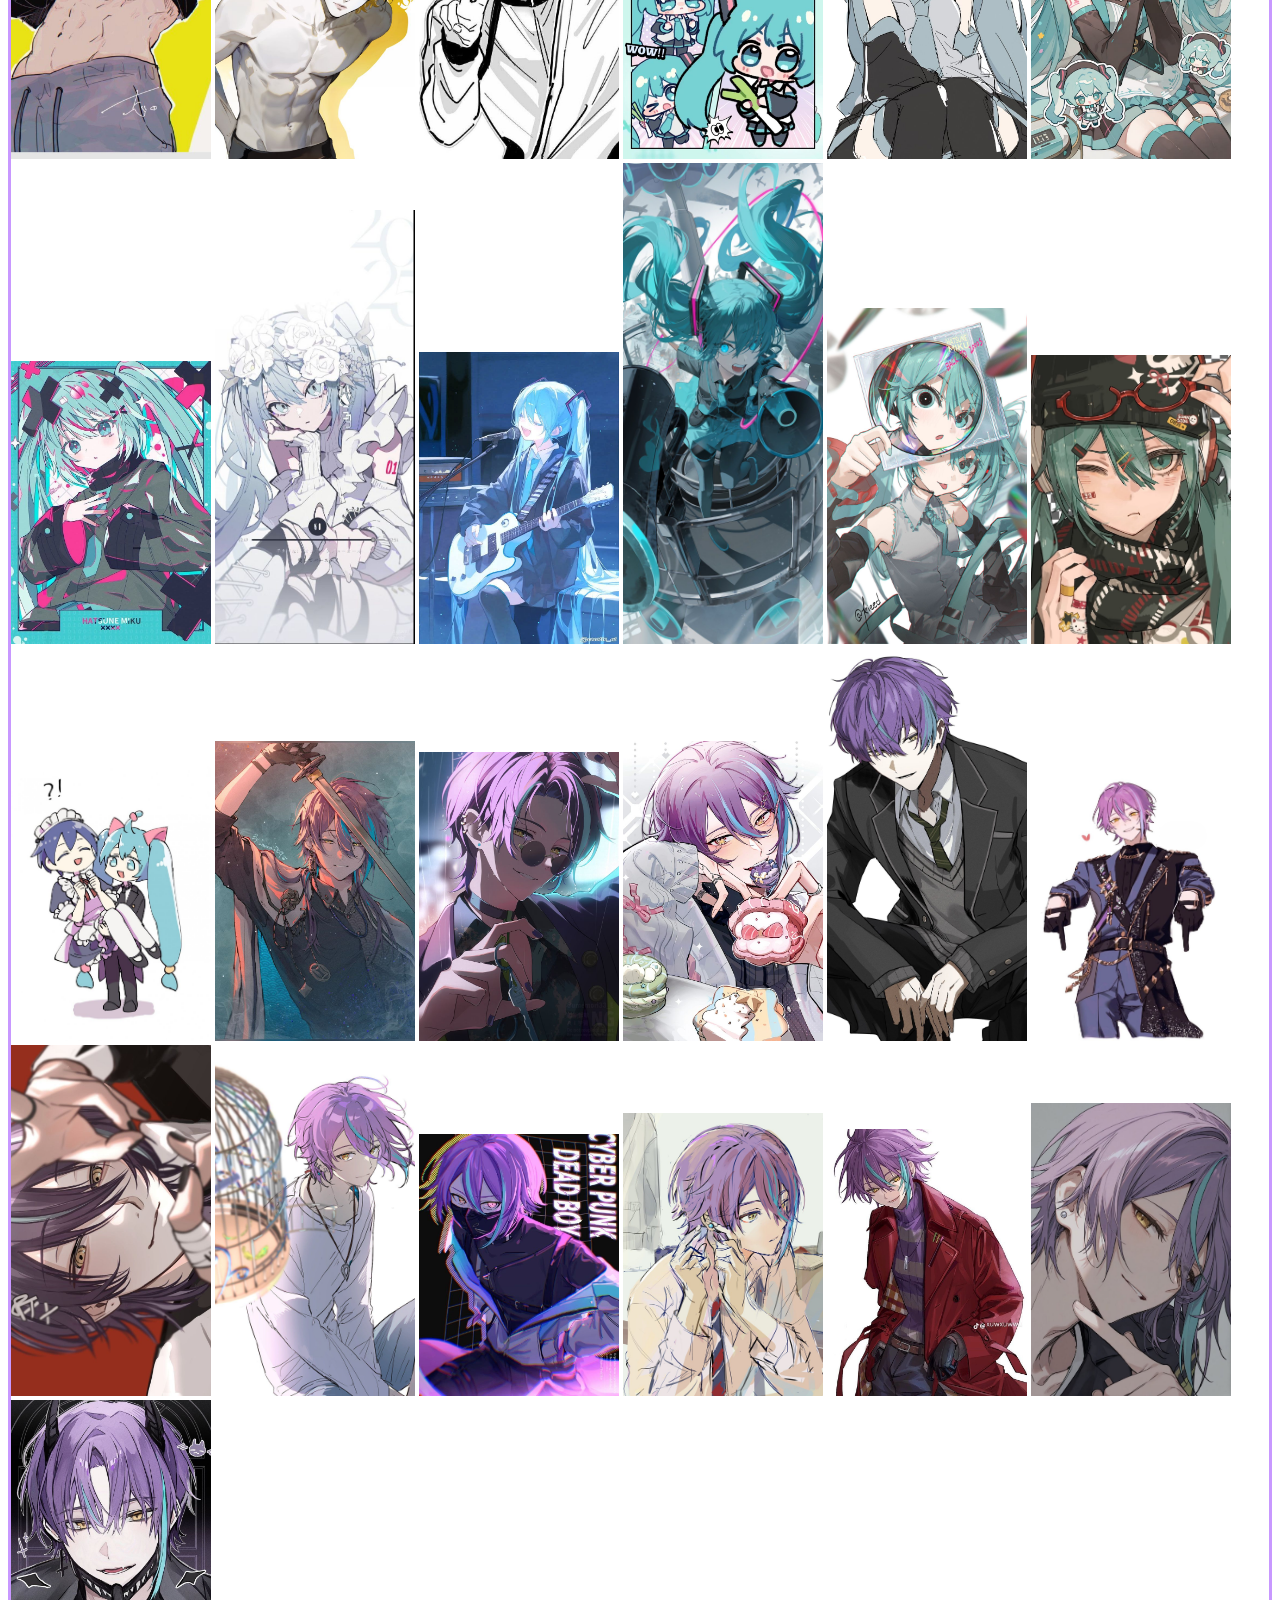
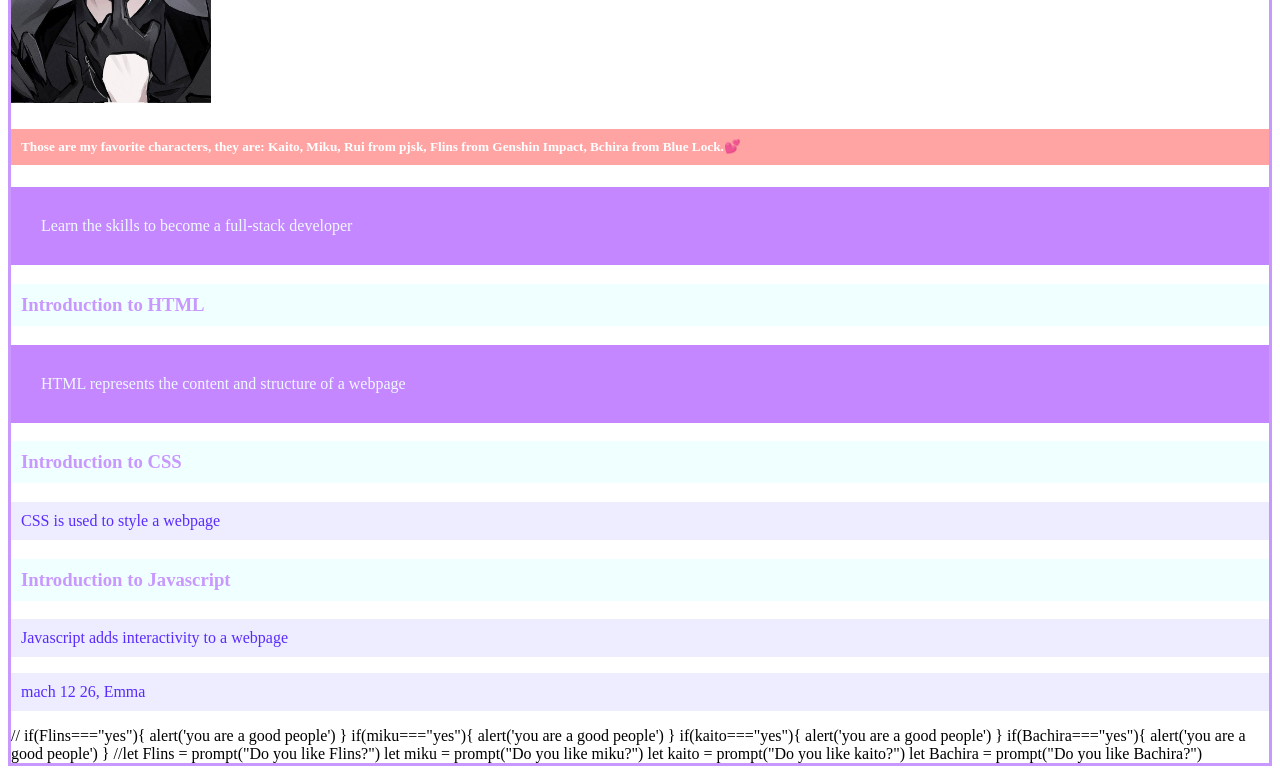
==== commit 61090f8e: "if and else" ====
--- a/index.html
+++ b/index.html
@@ -13,6 +13,10 @@
 <button onclick="document.body.id = 'light';">
     Light mode
 </button>
+
+<script>
+    
+</script>
 
     <h1>My first webpage</h1>
     <h2>Full-Stack Curriculum</h2>
@@ -81,6 +85,17 @@
     <img src="/Images/bachira5.jpg" width="200">
     <img src="/Images/bachira7.jpg" width="200">
     <img src="/Images/bachira8.jpg" width="200">
+    <img src="/Images/bachira9.jpg" width="200">
+    <img src="/Images/bachira10.jpg" width="200">
+    <img src="/Images/bachira11.jpg" width="200">
+    <img src="/Images/bachira12.jpg" width="200">
+    <img src="/Images/bachira13.jpg" width="200">
+    <img src="/Images/bachira14.jpg" width="200">
+    <img src="/Images/bachira15.jpg" width="200">
+    <img src="/Images/bachira16.jpg" width="200">
+    <img src="/Images/bachira17.jpg" width="200">
+    <img src="/Images/bachira18.jpg" width="200">
+    <img src="/Images/bachira19.jpg" width="200">
     <img src="/Images/miku.jpg" width="200">
     <img src="/Images/miku1.jpg" width="200">
     <img src="/Images/miku2.jpg" width="200">
@@ -101,6 +116,9 @@
     <img src="/Images/rui7.jpg" width="200">
     <img src="/Images/rui8.jpg" width="200">
     <img src="/Images/rui9.jpg" width="200">
+    <img src="/Images/rui10.jpg" width="200">
+    <img src="/Images/rui11.jpg" width="200">
+    
 
     <h5 class="ch">Those are my favorite characters, they are: Kaito, Miku, Rui from pjsk, Flins from Genshin Impact, Bchira from Blue Lock.💕</h5>
     <p class="piglet">Learn the skills to become a full-stack developer</p>
@@ -128,10 +146,39 @@
             pet:dog
         }
         console.log(family)
-        family.pet.happy = true
+        family.pet.happy = true;
+        
+        let Rui = prompt("Do you like Kamishiro Rui?");
+        
+        
+        if(Rui==="yes"){
+            alert('I like it too!!');
+            
+        }else{
+            alert(Rui + "? Then who do you like" + '?');
+        }
+        
     </script>
 <footer>
     <p>mach 12 26, Emma</p>
 </footer>
 
-</body>+</body>
+
+// if(Flins==="yes"){
+            alert('you are a good people')
+        }
+        if(miku==="yes"){
+            alert('you are a good people')
+        }
+        if(kaito==="yes"){
+            alert('you are a good people')
+        }
+        if(Bachira==="yes"){
+            alert('you are a good people')
+        }
+
+        //let Flins = prompt("Do you like Flins?")
+        let miku = prompt("Do you like miku?")
+        let kaito = prompt("Do you like kaito?")
+        let Bachira = prompt("Do you like Bachira?")
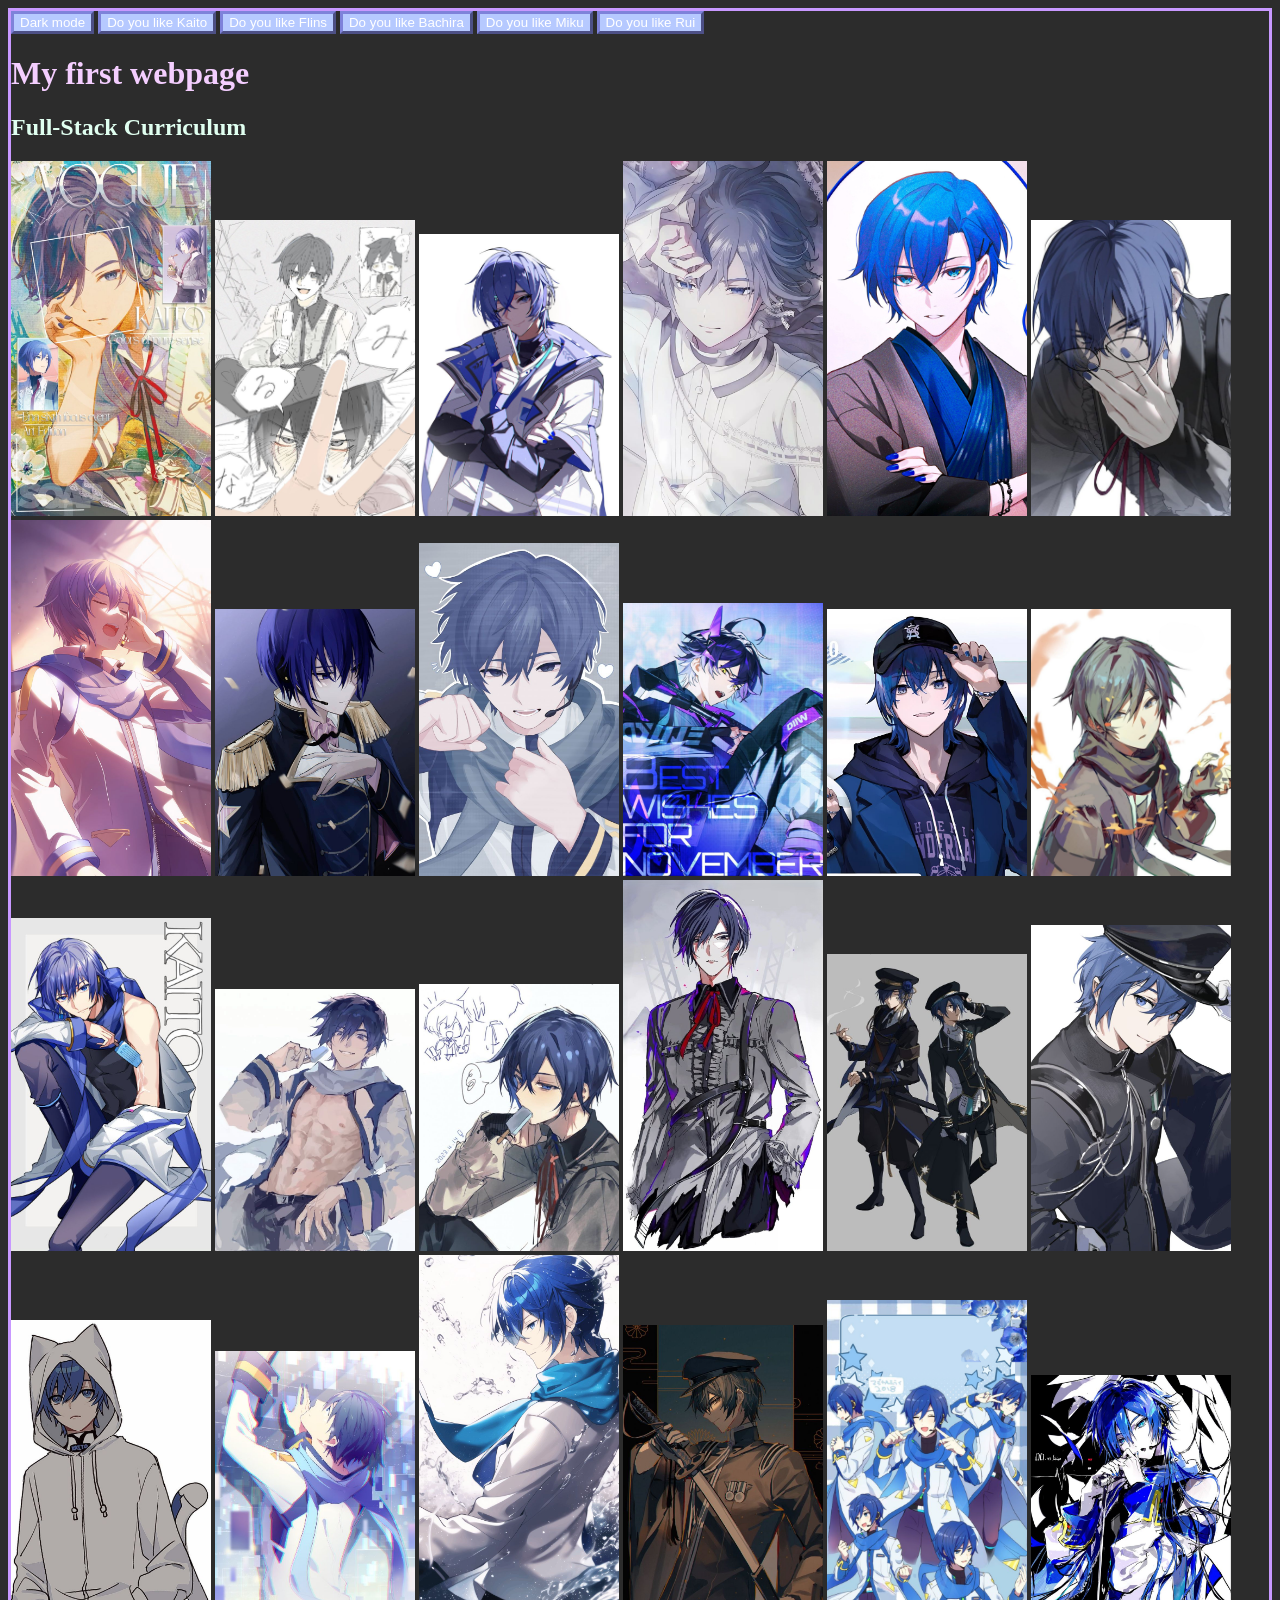
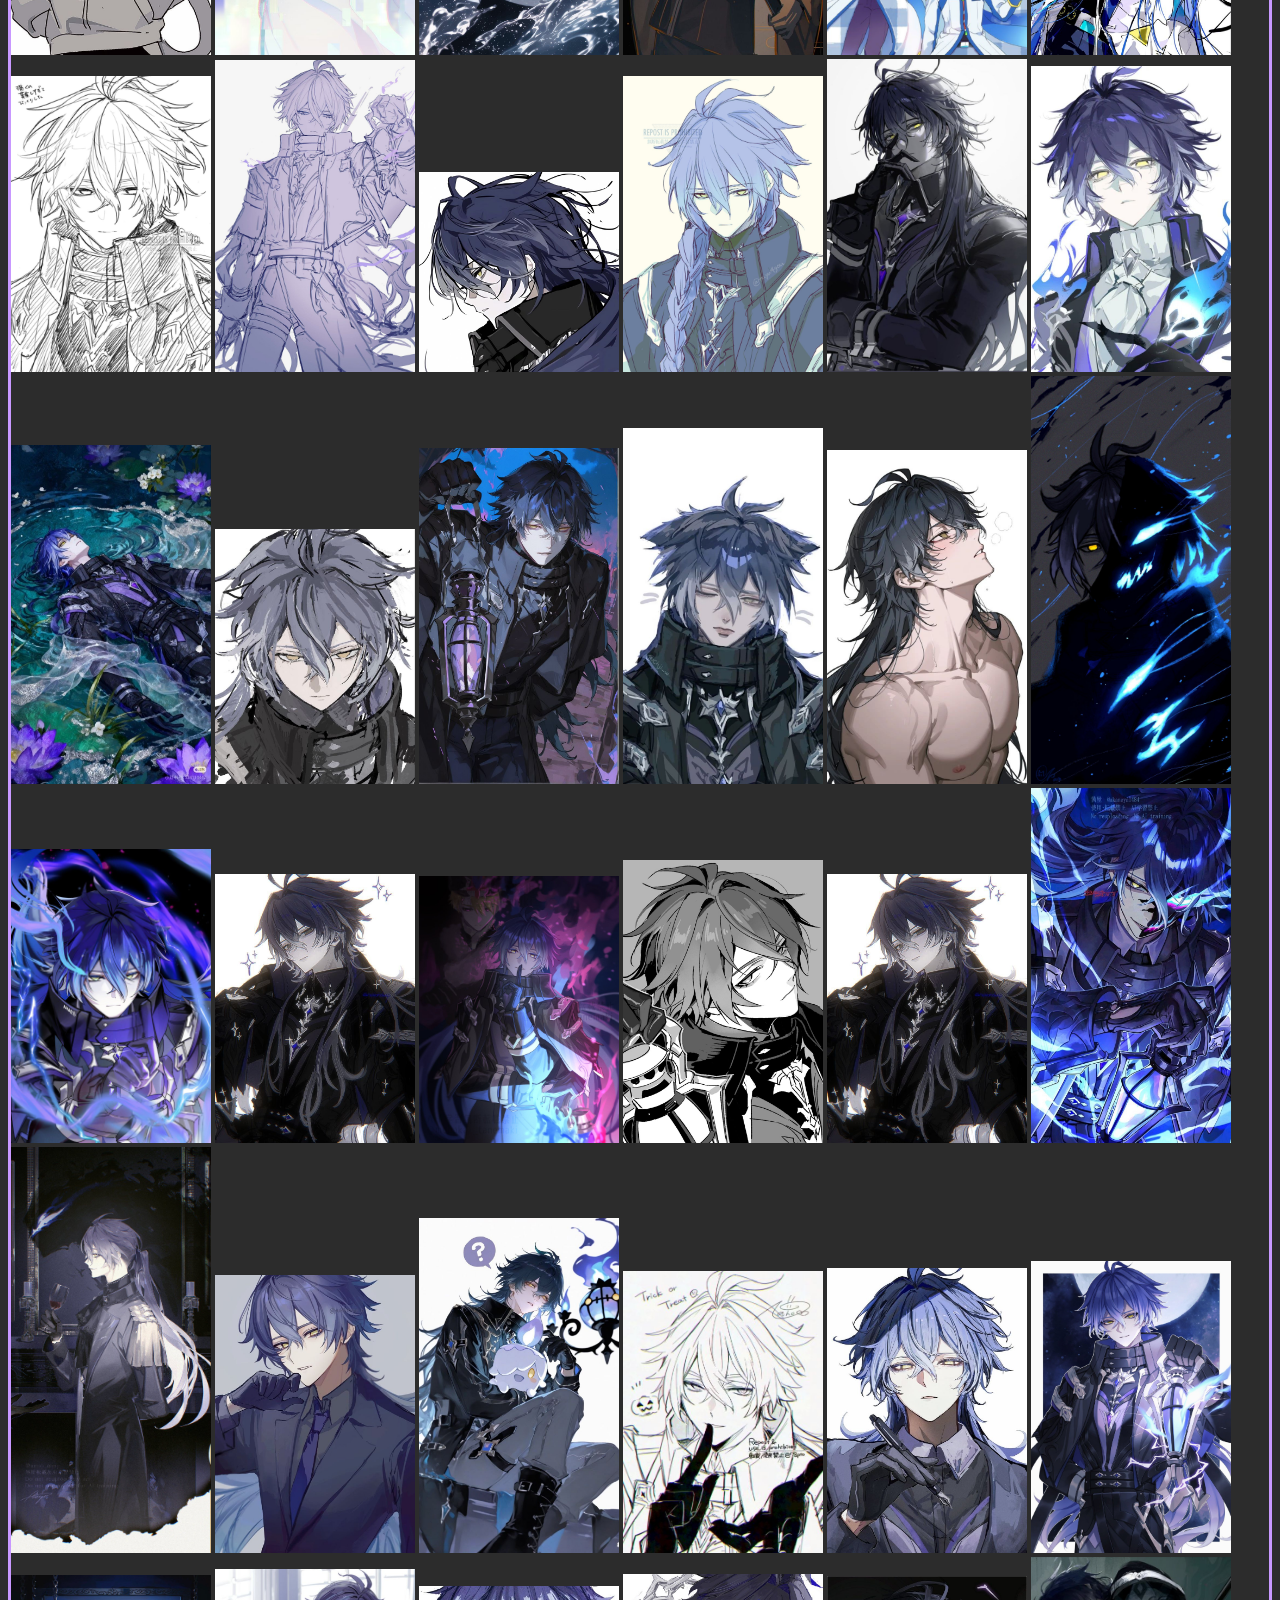
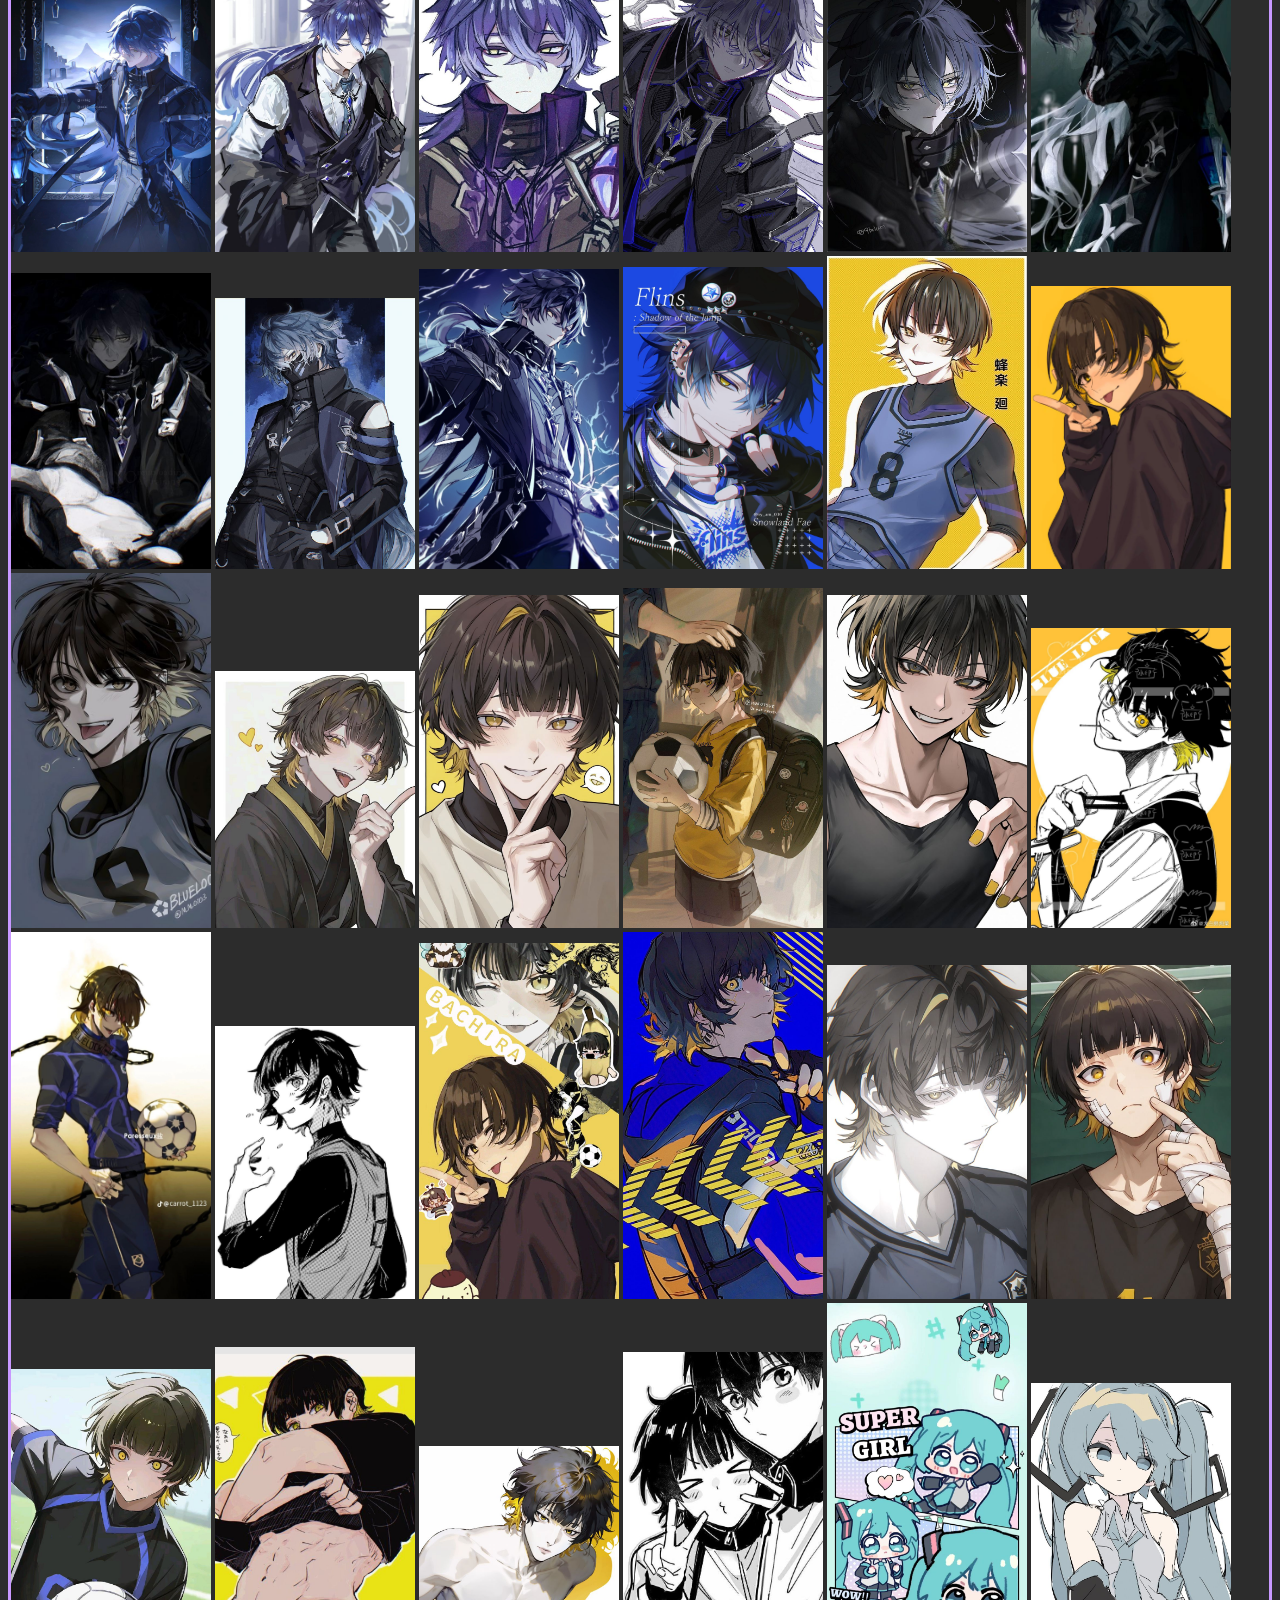
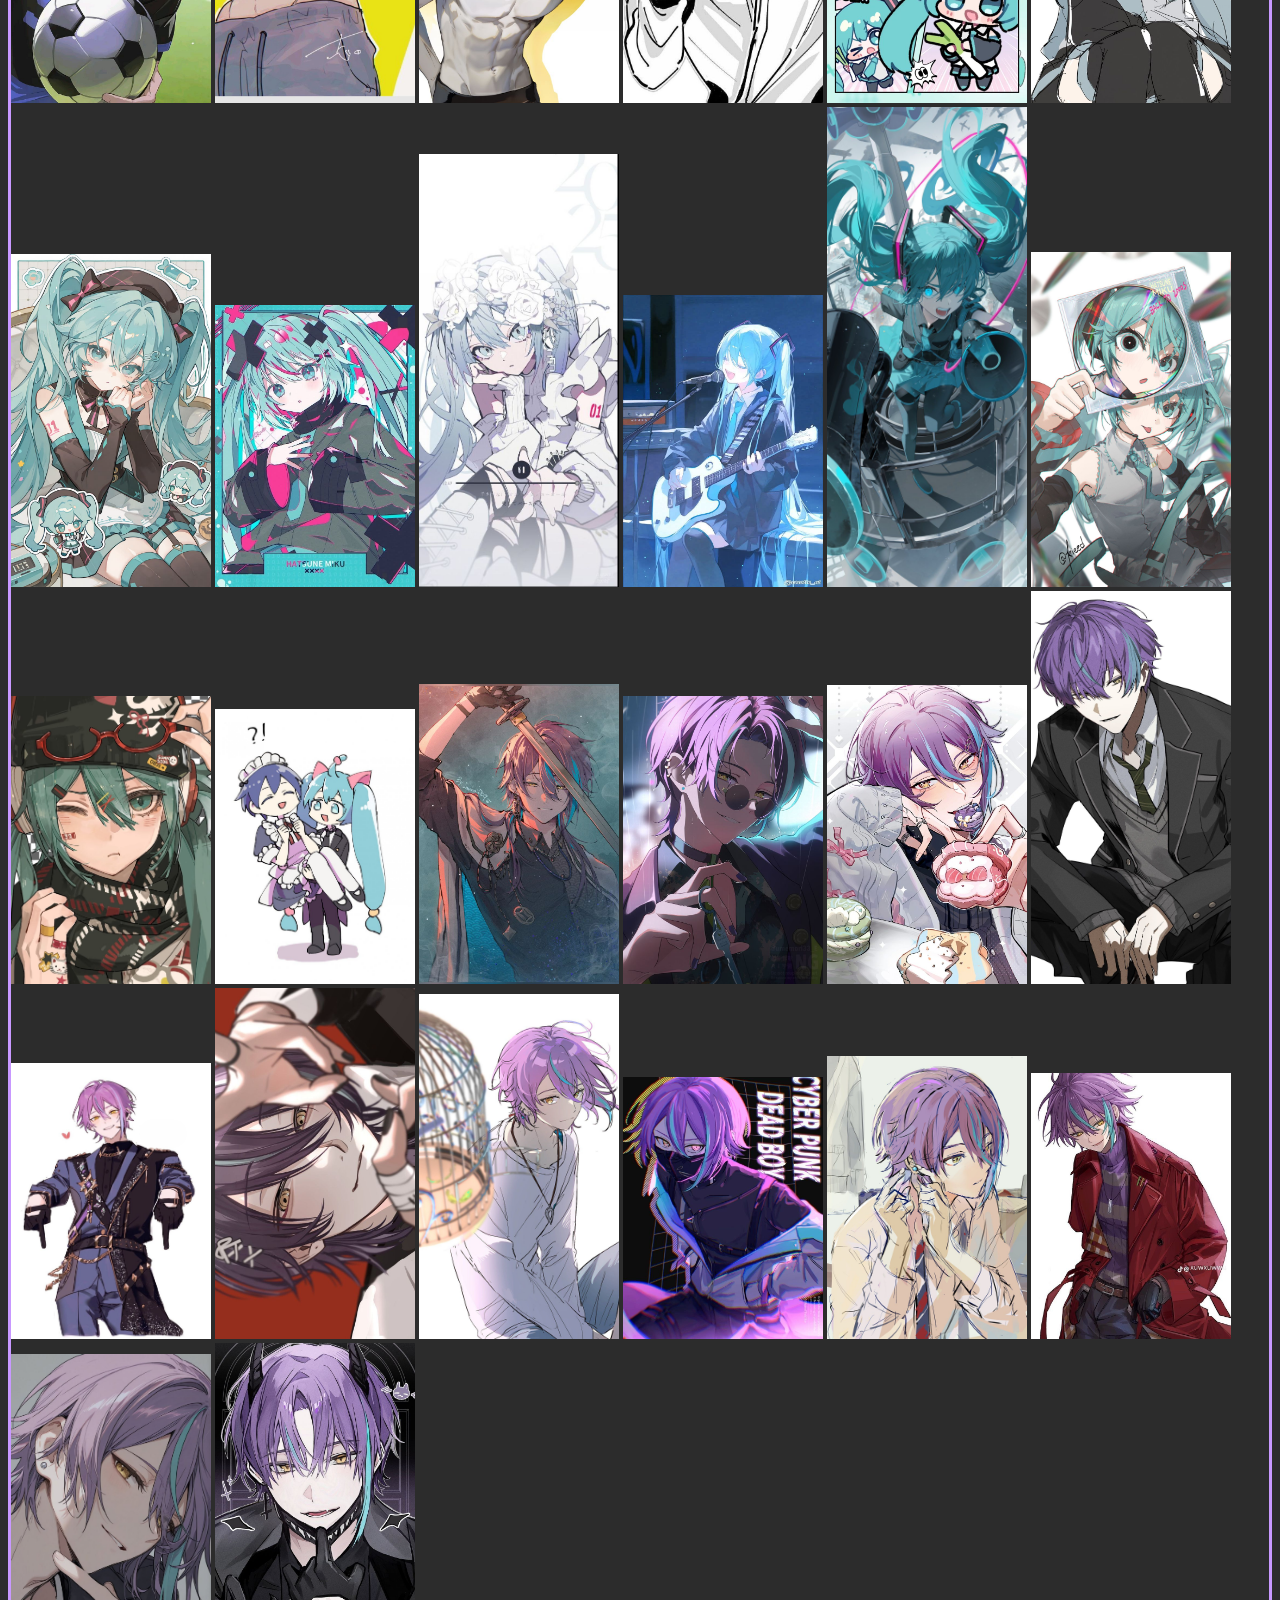
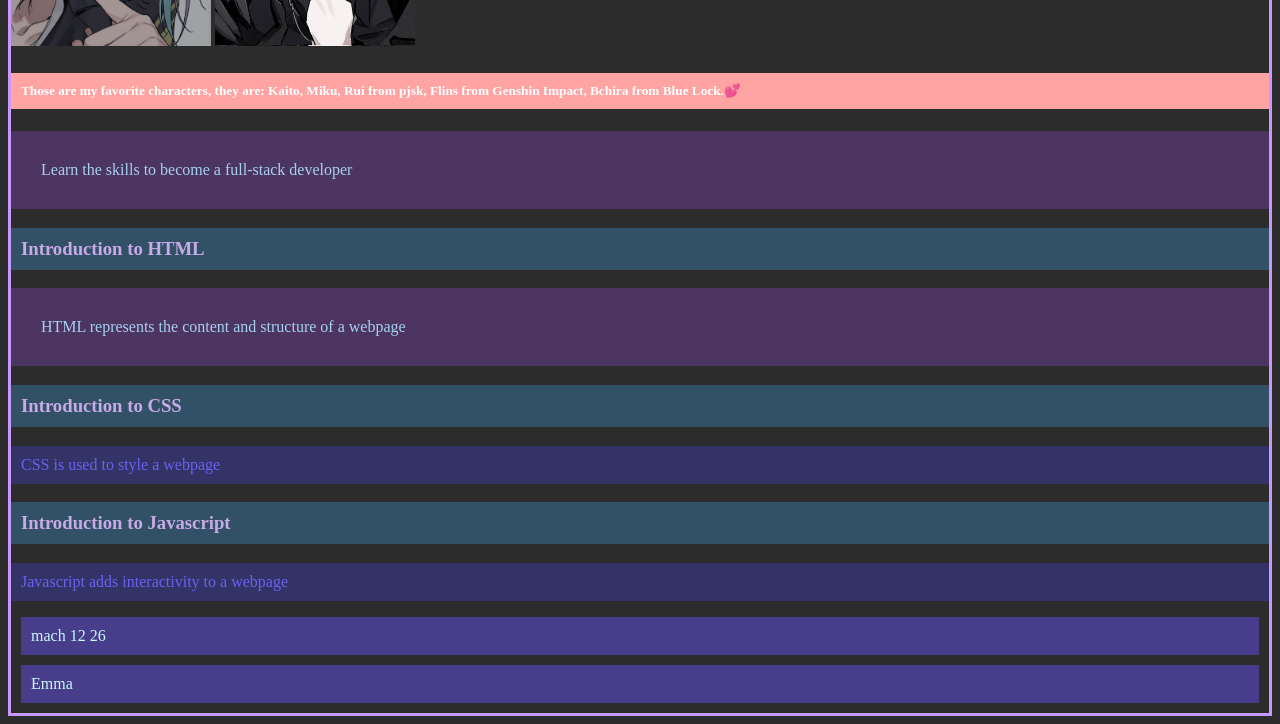
==== commit a4853e21: "button color" ====
--- a/index.html
+++ b/index.html
@@ -5,17 +5,49 @@
     <link rel="stylesheet" href="./styles/first.css">
 </head>
 
-<body id="light">
-<button onclick="document.body.id = 'dark';">
+<body id="Dark">
+<button id='#color-mode' onclick="changeColor()">
     Dark mode
 </button>
 
-<button onclick="document.body.id = 'light';">
-    Light mode
-</button>
+   <button id='#kaito-yesorno' onclick="LikeOrNotK()">
+    Do you like Kaito
+</button> 
+
+<button id='#flins-yesorno' onclick="LikeOrNotF()">
+    Do you like Flins
+</button>
+
+<button id='#bachira-yesorno' onclick="LikeOrNotB()">
+    Do you like Bachira
+</button>
+
+<button id='#miku-yesorno' onclick="LikeOrNotM()">
+    Do you like Miku
+</button>
+
+<button id='#rui-yesorno' onclick="LikeOrNotR()">
+    Do you like Rui
+</button>
+
+
+
+
 
 <script>
-    
+  const colorModeButton = document.querySelector('#color-mode');
+
+  function changeColor(){
+    if(document.body.id === "Dark") {
+      console.log("turn on light");
+      document.body.id = 'Light';
+      colorModeButton.textContent = 'Dark mode';
+    }else{
+      console.log("turn of light")
+      document.body.id = 'Dark';
+      colorModeButton.textContent = 'Light mode';
+    }
+}
 </script>
 
     <h1>My first webpage</h1>
@@ -42,7 +74,7 @@
     <img src="/Images/kaito18.jpg" width="200">
     <img src="/Images/kaito19.jpg" width="200">
     <img src="/Images/kaito20.jpg" width="200">
-    <img src="/Images/kaito21.jpg" width="200">
+    <img src="/Images/kaito21.png" width="200">
     <img src="/Images/kaito22.jpg" width="200">
     <img src="/Images/flins.jpg" width="200">
     <img src="/Images/flins1.jpg" width="200">
@@ -118,7 +150,7 @@
     <img src="/Images/rui9.jpg" width="200">
     <img src="/Images/rui10.jpg" width="200">
     <img src="/Images/rui11.jpg" width="200">
-    
+
 
     <h5 class="ch">Those are my favorite characters, they are: Kaito, Miku, Rui from pjsk, Flins from Genshin Impact, Bchira from Blue Lock.💕</h5>
     <p class="piglet">Learn the skills to become a full-stack developer</p>
@@ -131,6 +163,68 @@
 
     <h3>Introduction to Javascript</h3>
     <p>Javascript adds interactivity to a webpage</p>
+
+
+
+<script>
+  const iLikeRuiBotton = document.querySelector('#rui-yesorno');
+
+  function LikeOrNotR(){
+    let Rui = prompt("Do you like Kamishiro Rui? ");
+    if(Rui==="yes"){
+            alert('I like it too!!' +(Image="/Images/kaito ok.jpg"));
+            
+        }else{
+            alert(Rui + "? Then who do you like" + '?');
+        }
+}
+const iLikeFlinsBotton = document.querySelector('#flins-yesorno');
+
+  function LikeOrNotF(){
+    let Flins = prompt("Do you like Flins? ");
+    if(Flins==="yes"){
+            alert('I like it too!!');
+            
+        }else{
+            alert(Flins + "? Then who do you like" + '?');
+        }
+    }
+
+    const iLikeKaitoBotton = document.querySelector('#kaito-yesorno');
+
+  function LikeOrNotK(){
+    let Kaito = prompt("Do you like Kaito? ");
+    if(Kaito==="yes"){
+            alert('I like it too!!');
+            
+        }else{
+            alert(Kaito + "? Then who do you like" + '?');
+        }
+    }
+
+        const iLikeBachiraBotton = document.querySelector('#bachira-yesorno');
+
+  function LikeOrNotB(){
+    let Bachira = prompt("Do you like Bachira? ");
+    if(Bachira==="yes"){
+            alert('I like it too!!');
+
+        }else{
+            alert(Bachira + "? Then who do you like" + '?');
+        }
+    }
+        const iLikeMikuBotton = document.querySelector('#miku-yesorno');
+
+  function LikeOrNotM(){
+    let Miku = prompt("Do you like Hatsune Miku? ");
+    if(Miku==="yes"){
+            alert('I like it too!!');
+            
+        }else{
+            alert(Miku + "? Then who do you like" + '?');
+        }
+    }
+</script>
 
     <script>
         let dog = {
@@ -147,38 +241,12 @@
         }
         console.log(family)
         family.pet.happy = true;
-        
-        let Rui = prompt("Do you like Kamishiro Rui?");
-        
-        
-        if(Rui==="yes"){
-            alert('I like it too!!');
-            
-        }else{
-            alert(Rui + "? Then who do you like" + '?');
-        }
-        
     </script>
+    
 <footer>
-    <p>mach 12 26, Emma</p>
+    <p>mach 12 26 
+    <p>Emma
 </footer>
 
 </body>
 
-// if(Flins==="yes"){
-            alert('you are a good people')
-        }
-        if(miku==="yes"){
-            alert('you are a good people')
-        }
-        if(kaito==="yes"){
-            alert('you are a good people')
-        }
-        if(Bachira==="yes"){
-            alert('you are a good people')
-        }
-
-        //let Flins = prompt("Do you like Flins?")
-        let miku = prompt("Do you like miku?")
-        let kaito = prompt("Do you like kaito?")
-        let Bachira = prompt("Do you like Bachira?")
--- a/styles/second.css
+++ b/styles/second.css
@@ -1,4 +1,4 @@
-#dark {
+#Dark {
   background-color: rgb(42, 42, 42);
   color: rgb(255, 255, 255);    border: 3px solid rgb(200, 152, 255);
 
@@ -37,9 +37,15 @@
   color:rgb(224, 255, 240)
 }
 button{
-    color: rgb(119, 58, 140);
-    background-color: rgb(141, 209, 255);
+  background-color: rgb(182, 201, 255);
+  color: rgb(255, 255, 255);
+  border-width: 3px;
+  border-color: rgb(126, 130, 218);
+}
+footer p{
+  color: rgb(200, 248, 249);
+  background-color: darkslateblue;
+  margin: 10px;
 }
 
-
 }
--- a/styles/first.css
+++ b/styles/first.css
@@ -1,4 +1,4 @@
-#light {
+#Light {
   background-color: rgb(255, 255, 255);
   color: black;    border: 3px solid rgb(200, 152, 255);
 h6{
@@ -35,8 +35,14 @@
   color:rgb(178, 147, 255)
 }
 button{
-    color: rgb(43, 67, 145);
-    background-color: rgb(240, 186, 255);
+  background-color: rgb(255, 161, 180);
+  color: rgb(255, 255, 255);
+  border-width: 3px;
+  border-color: rgb(224, 128, 128);
 }
-
+footer p{
+  color: blueviolet;
+  background-color: rgb(200, 248, 249);
+  margin: 10px;
+}
 }
